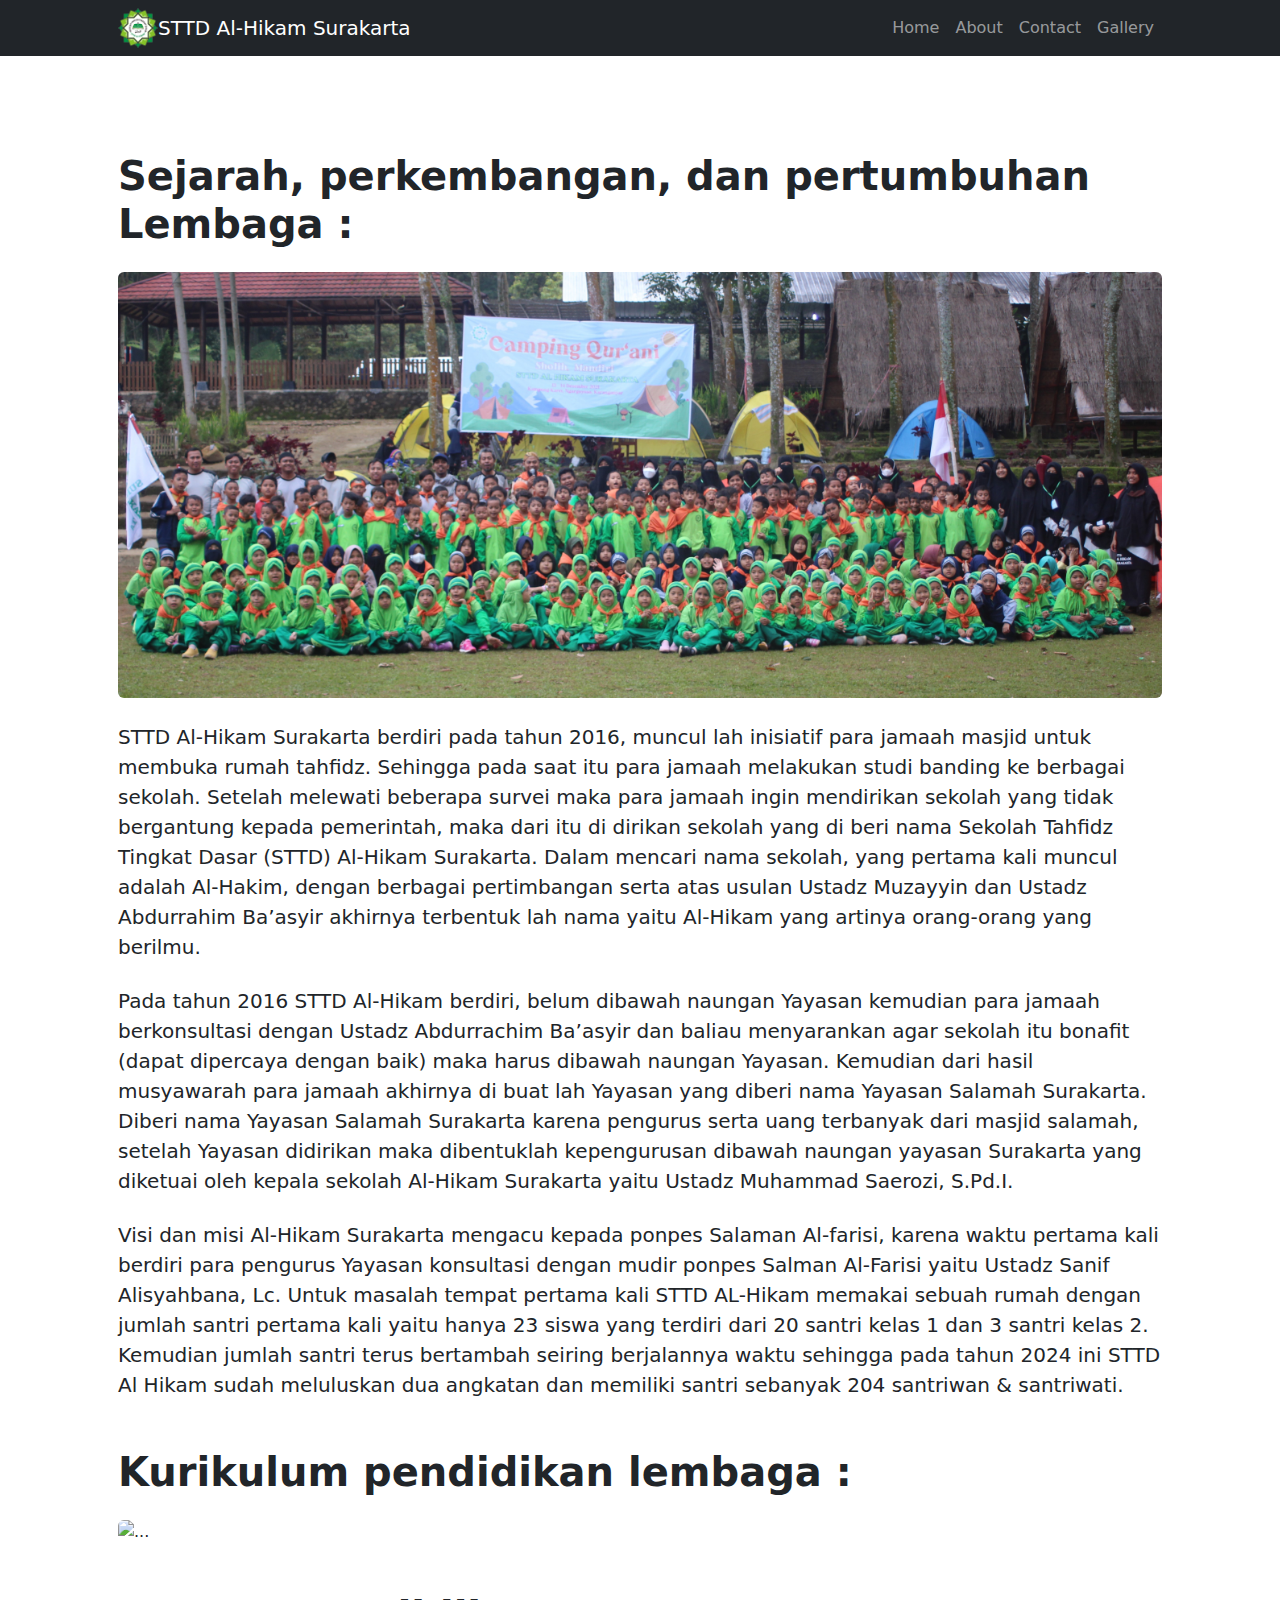
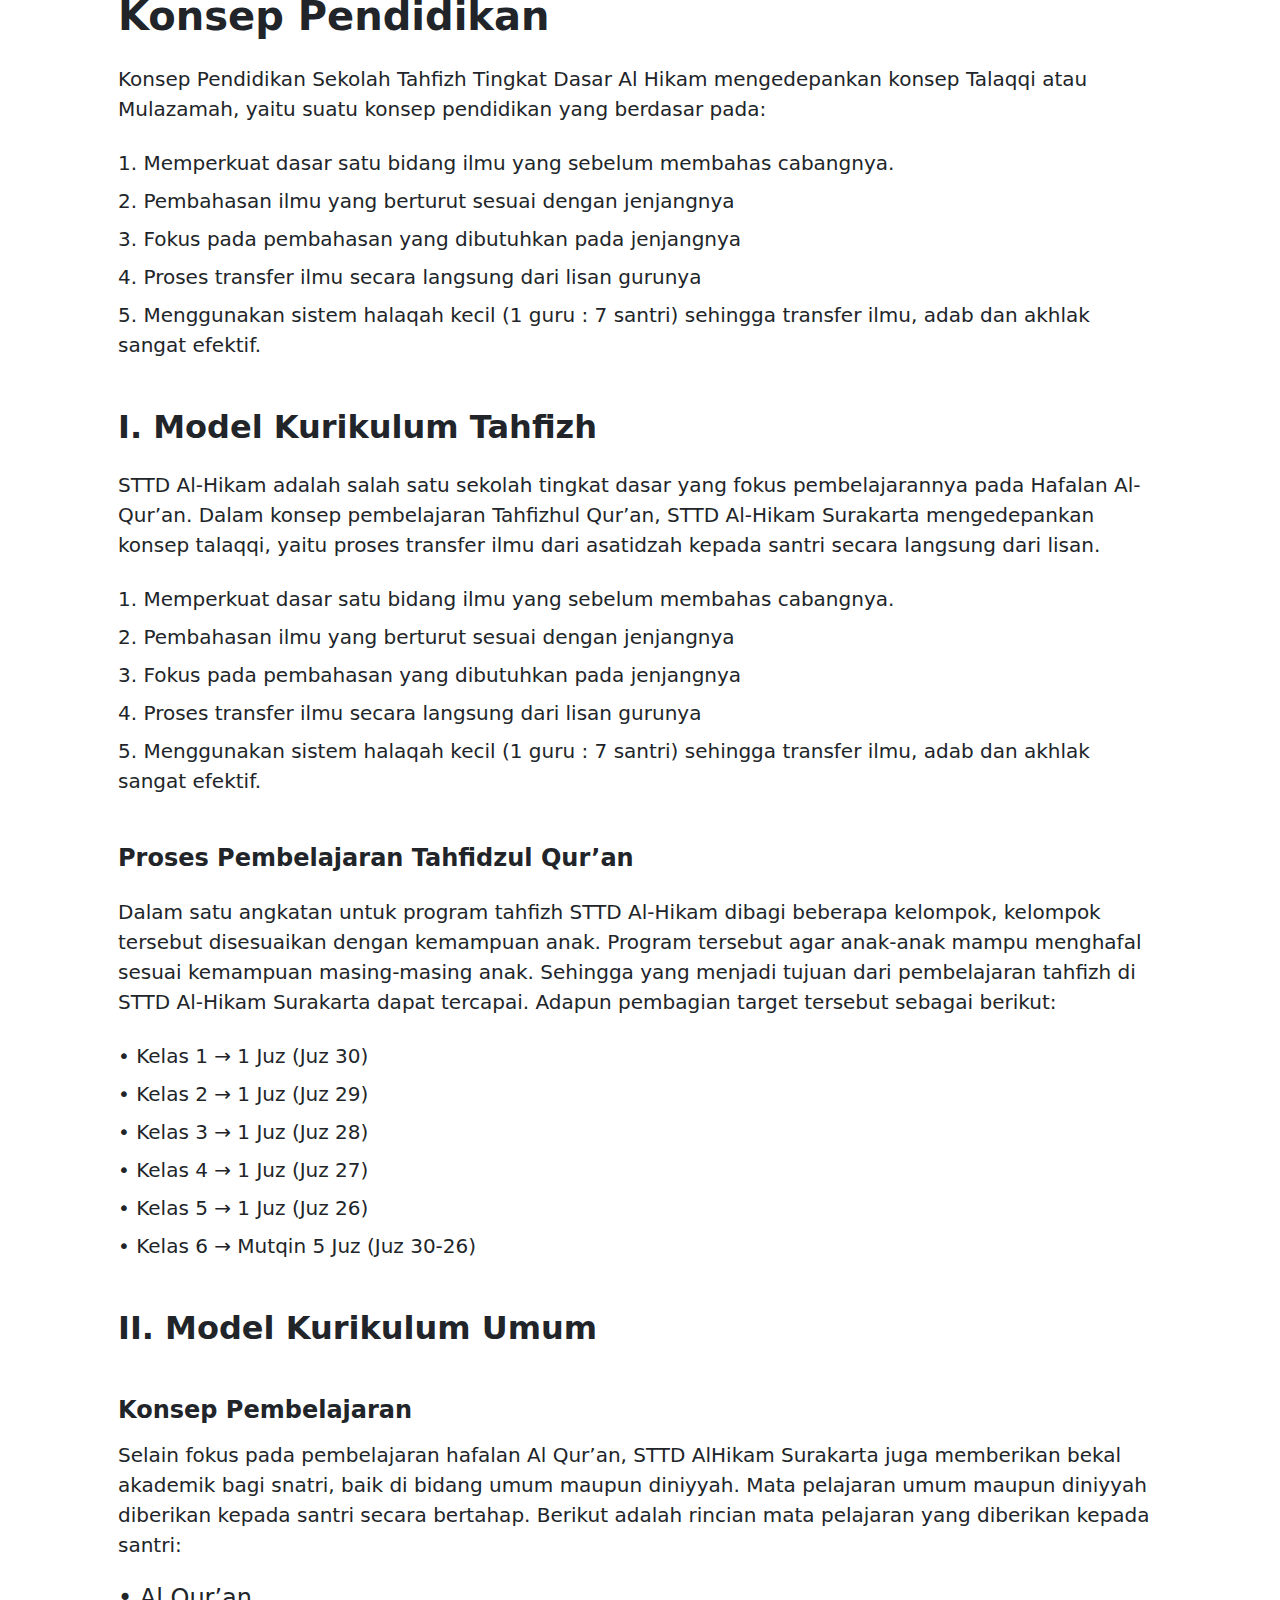
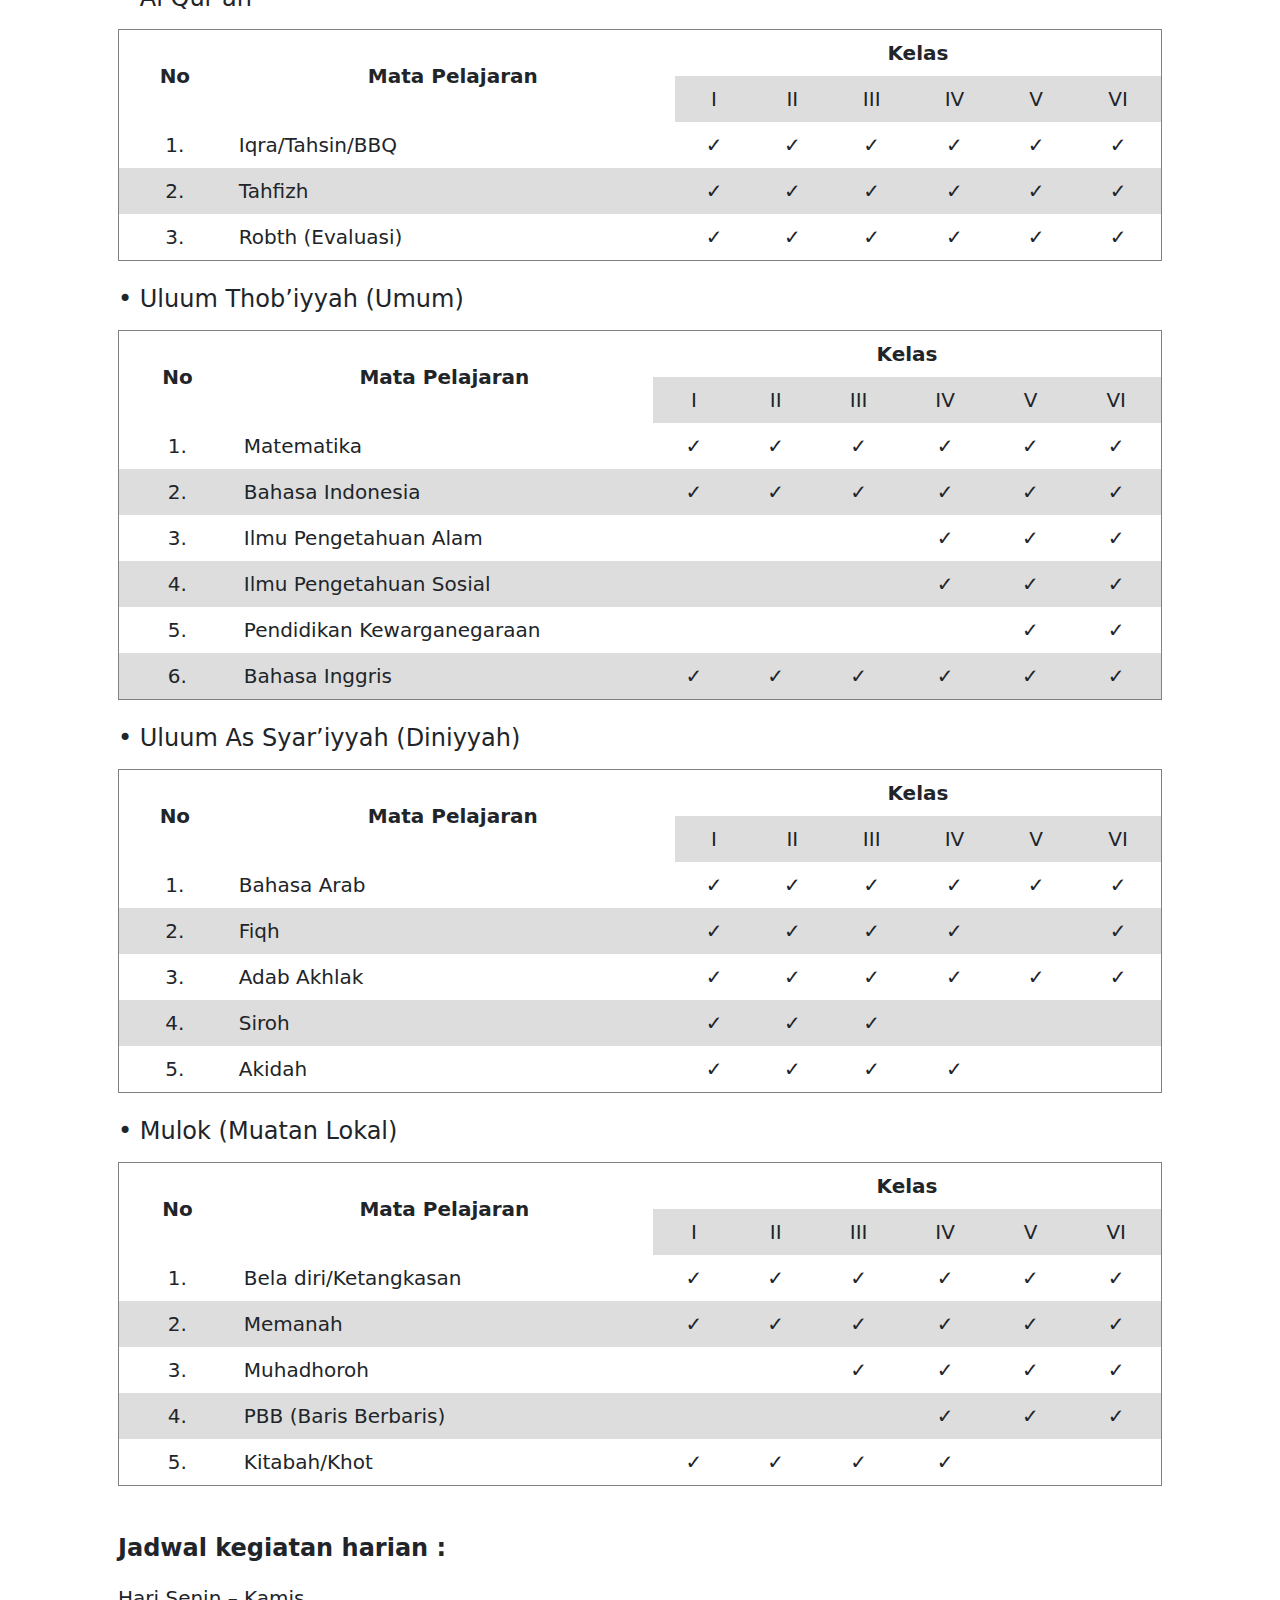
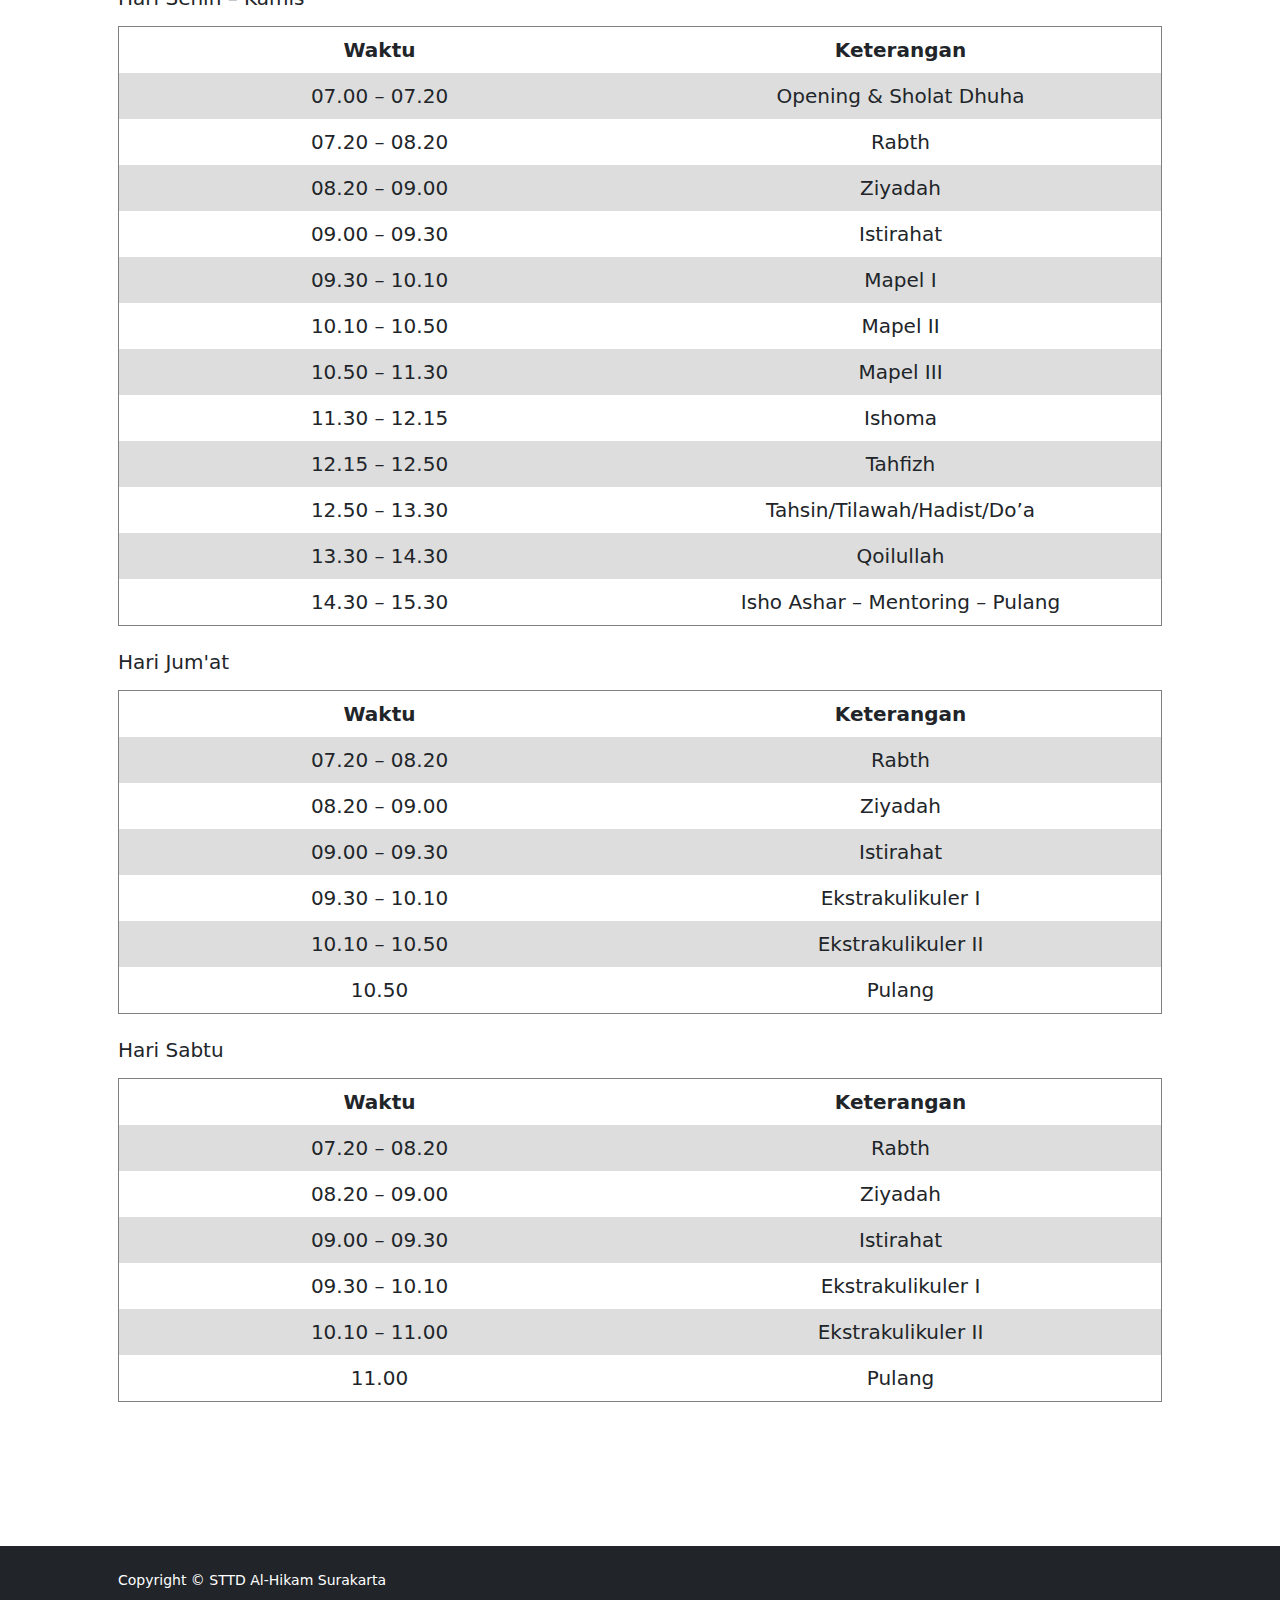
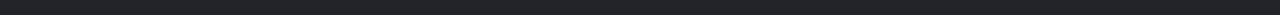
==== about.html @ aca4584b "first commit" ====
<!DOCTYPE html>
<html lang="en">
    <head>
        <meta charset="utf-8" />
        <meta name="viewport" content="width=device-width, initial-scale=1, shrink-to-fit=no" />
        <meta name="description" content="" />
        <meta name="author" content="" />
        <title>STTD Al-Hikam Surakarta</title>
        <!-- Favicon-->
        <link rel="icon" type="image/x-icon" href="assets/logoalhikam.png" />
        <!-- Bootstrap icons-->
        <link href="https://cdn.jsdelivr.net/npm/bootstrap-icons@1.5.0/font/bootstrap-icons.css" rel="stylesheet" />
        <!-- Core theme CSS (includes Bootstrap)-->
        <link href="css/styles.css" rel="stylesheet" />
    </head>
    <body class="d-flex flex-column">
        <main class="flex-shrink-0">
            <!-- Navigation-->
            <nav class="navbar navbar-expand-lg navbar-dark bg-dark">
                <div class="container px-5">
                    <img src="assets/logoalhikam.png" width="40px" height="40px">
                    <a class="navbar-brand" href="index.html">STTD Al-Hikam Surakarta</a>
                    <button class="navbar-toggler" type="button" data-bs-toggle="collapse" data-bs-target="#navbarSupportedContent" aria-controls="navbarSupportedContent" aria-expanded="false" aria-label="Toggle navigation"><span class="navbar-toggler-icon"></span></button>
                    <div class="collapse navbar-collapse" id="navbarSupportedContent">
                        <ul class="navbar-nav ms-auto mb-2 mb-lg-0">
                            <li class="nav-item"><a class="nav-link" href="index.html">Home</a></li>
                            <li class="nav-item"><a class="nav-link" href="about.html">About</a></li>
                            <li class="nav-item"><a class="nav-link" href="contact.html">Contact</a></li>
                            <li class="nav-item"><a class="nav-link" href="gallery.html">Gallery</a></li>
                        </ul>
                    </div>
                </div>
            </nav>
            <!-- Header-->
            <!-- <header class="py-5">
                <div class="container px-5">
                    <div class="row justify-content-center">
                        <div class="col-lg-8 col-xxl-6">
                            <div class="text-center my-5">
                                <h1 class="fw-bolder mb-3">Our mission is to make building websites easier for everyone.</h1>
                                <p class="lead fw-normal text-muted mb-4">Start Bootstrap was built on the idea that quality, functional website templates and themes should be available to everyone. Use our open source, free products, or support us by purchasing one of our premium products or services.</p>
                                <a class="btn btn-primary btn-lg" href="#scroll-targett">Read our story</a>
                            </div>
                        </div>
                    </div>
                </div>
            </header> -->

            <section class="py-5">
            <div class="container px-5 my-5">
                <div class="row gx-5">
                    <article>
                        <!-- Post header-->
                        <header class="mb-4">
                            <!-- Post title-->
                            <!-- <h1 class="fw-bolder mb-1">Welcome to Blog Post!</h1> -->
                            <h1 class="fw-bolder mb-2">Sejarah, perkembangan, dan pertumbuhan Lembaga : </h1>
                            <!-- Post meta content-->
                            <!-- <div class="text-muted fst-italic mb-2">January 1, 2023</div> -->
                            <!-- Post categories-->
                            <!-- <a class="badge bg-secondary text-decoration-none link-light" href="#!">Web Design</a>
                            <a class="badge bg-secondary text-decoration-none link-light" href="#!">Freebies</a> -->
                        </header>
                        <!-- Preview image figure-->
                        <figure class="mb-4"><img class="img-fluid rounded" src="assets/mukhoyyam23.JPG" alt="..." /></figure>
                        <!-- Post content-->
                        <section class="mb-5">
                            <p class="fs-5 mb-4">STTD Al-Hikam Surakarta berdiri pada tahun 2016, muncul lah inisiatif para jamaah masjid untuk membuka rumah tahfidz. Sehingga pada saat itu para jamaah melakukan studi banding ke berbagai sekolah. Setelah melewati beberapa survei maka para jamaah ingin mendirikan sekolah yang tidak bergantung kepada pemerintah, maka dari itu di dirikan sekolah yang di beri nama Sekolah Tahfidz Tingkat Dasar (STTD) Al-Hikam Surakarta. Dalam mencari nama sekolah, yang pertama kali muncul adalah Al-Hakim, dengan berbagai pertimbangan serta atas usulan Ustadz Muzayyin dan Ustadz Abdurrahim Ba’asyir akhirnya terbentuk lah nama yaitu Al-Hikam yang artinya orang-orang yang berilmu.</p>
                            <p class="fs-5 mb-4">Pada tahun 2016 STTD Al-Hikam berdiri, belum dibawah naungan Yayasan kemudian para jamaah berkonsultasi dengan Ustadz Abdurrachim Ba’asyir dan baliau menyarankan agar sekolah itu bonafit (dapat dipercaya dengan baik) maka harus dibawah naungan Yayasan. Kemudian dari hasil musyawarah para jamaah akhirnya di buat lah Yayasan yang diberi nama Yayasan Salamah Surakarta. Diberi nama Yayasan Salamah Surakarta karena pengurus serta uang terbanyak dari masjid salamah, setelah Yayasan didirikan maka dibentuklah kepengurusan dibawah naungan yayasan Surakarta yang diketuai oleh kepala sekolah Al-Hikam Surakarta yaitu Ustadz Muhammad Saerozi, S.Pd.I.</p>
                            <p class="fs-5 mb-4">Visi dan misi Al-Hikam Surakarta mengacu kepada ponpes Salaman Al-farisi, karena waktu pertama kali berdiri para pengurus Yayasan konsultasi dengan mudir ponpes Salman Al-Farisi yaitu Ustadz Sanif Alisyahbana, Lc. Untuk masalah tempat pertama kali STTD AL-Hikam memakai sebuah rumah dengan jumlah santri pertama kali yaitu hanya 23 siswa yang terdiri dari 20 santri kelas 1 dan 3 santri kelas 2. Kemudian jumlah santri terus bertambah seiring berjalannya waktu sehingga pada tahun 2024 ini STTD Al Hikam sudah meluluskan dua angkatan dan memiliki santri sebanyak 204 santriwan & santriwati.</p>
                            <!-- <h2 class="fw-bolder mb-4 mt-5">I have odd cosmic thoughts every day</h2>
                            <p class="fs-5 mb-4">For me, the most fascinating interface is Twitter. I have odd cosmic thoughts every day and I realized I could hold them to myself or share them with people who might be interested.</p>
                            <p class="fs-5 mb-4">Venus has a runaway greenhouse effect. I kind of want to know what happened there because we're twirling knobs here on Earth without knowing the consequences of it. Mars once had running water. It's bone dry today. Something bad happened there as well.</p> -->
                        </section>
                    </article>

                    <article>
                        <!-- Post header-->
                        <header class="mb-4">
                            <!-- Post title-->
                            <!-- <h1 class="fw-bolder mb-1">Welcome to Blog Post!</h1> -->
                            <h1 class="fw-bolder mb-1">Kurikulum pendidikan lembaga :  </h1>
                            <!-- Post meta content-->
                            <!-- <div class="text-muted fst-italic mb-2">January 1, 2023</div> -->
                            <!-- Post categories-->
                            <!-- <a class="badge bg-secondary text-decoration-none link-light" href="#!">Web Design</a>
                            <a class="badge bg-secondary text-decoration-none link-light" href="#!">Freebies</a> -->
                        </header>
                        <!-- Preview image figure-->
                        <figure class="mb-4"><img class="img-fluid rounded" src="assets/belajar1.jpg" alt="..." /></figure>
                        <!-- Post content-->
                        <section class="mb-5">
                            <h1 class="fw-bolder mb-4 mt-5">Konsep Pendidikan</h1>
                            <p class="fs-5 mb-4">Konsep Pendidikan Sekolah Tahfizh Tingkat Dasar Al Hikam mengedepankan konsep Talaqqi atau Mulazamah, yaitu suatu konsep pendidikan yang berdasar pada:</p>
                            <p class="fs-5 mb-2">1. Memperkuat dasar satu bidang ilmu yang sebelum membahas cabangnya.</p>
                            <p class="fs-5 mb-2">2.	Pembahasan ilmu yang berturut sesuai dengan jenjangnya</p>
                            <p class="fs-5 mb-2">3.	Fokus pada pembahasan yang dibutuhkan pada jenjangnya</p>
                            <p class="fs-5 mb-2">4.	Proses transfer ilmu secara langsung dari lisan gurunya</p>
                            <p class="fs-5 mb-2">5.	Menggunakan sistem halaqah kecil (1 guru : 7 santri) sehingga transfer ilmu, adab dan akhlak sangat efektif.</p>
                        </section>
                        <section class="mb-5">
                            <h2 class="fw-bolder mb-4 mt-5">I. Model Kurikulum Tahfizh</h2>
                            <p class="fs-5 mb-4">STTD Al-Hikam adalah salah satu sekolah tingkat dasar yang fokus pembelajarannya pada Hafalan Al-Qur’an. Dalam konsep pembelajaran Tahfizhul Qur’an, STTD Al-Hikam Surakarta mengedepankan konsep talaqqi, yaitu proses transfer ilmu dari asatidzah kepada santri secara langsung dari lisan. </p>
                            <p class="fs-5 mb-2">1. Memperkuat dasar satu bidang ilmu yang sebelum membahas cabangnya.</p>
                            <p class="fs-5 mb-2">2.	Pembahasan ilmu yang berturut sesuai dengan jenjangnya</p>
                            <p class="fs-5 mb-2">3.	Fokus pada pembahasan yang dibutuhkan pada jenjangnya</p>
                            <p class="fs-5 mb-2">4.	Proses transfer ilmu secara langsung dari lisan gurunya</p>
                            <p class="fs-5 mb-2">5.	Menggunakan sistem halaqah kecil (1 guru : 7 santri) sehingga transfer ilmu, adab dan akhlak sangat efektif.</p>
                        </section>
                     
                        <section class="mb-5">
                            <h4 class="fw-bolder mb-4 mt-5">Proses Pembelajaran Tahfidzul Qur’an </h4>
                            <p class="fs-5 mb-4">Dalam satu angkatan untuk program tahfizh STTD Al-Hikam dibagi beberapa kelompok, kelompok tersebut disesuaikan dengan kemampuan anak. Program tersebut agar anak-anak mampu menghafal sesuai kemampuan masing-masing anak. Sehingga yang menjadi tujuan dari pembelajaran tahfizh di STTD Al-Hikam Surakarta dapat tercapai. Adapun pembagian target tersebut sebagai berikut: </p>
                            <p class="fs-5 mb-2">•	Kelas 1 → 1 Juz (Juz 30)</p>
                            <p class="fs-5 mb-2">•	Kelas 2 → 1 Juz (Juz 29)</p>
                            <p class="fs-5 mb-2">•	Kelas 3 → 1 Juz (Juz 28)</p>
                            <p class="fs-5 mb-2">•	Kelas 4 → 1 Juz (Juz 27)</p>
                            <p class="fs-5 mb-2">•	Kelas 5 → 1 Juz (Juz 26)</p>
                            <p class="fs-5 mb-2">•	Kelas 6 → Mutqin 5 Juz (Juz 30-26)</p>

                        </section>
                        <section class="mb-5">
                            <h2 class="fw-bolder mb-4 mt-5">II. Model Kurikulum Umum </h2>
                            <h4 class="fw-bolder mb-3 mt-5">Konsep Pembelajaran </h4>
                            <p class="fs-5 mb-4">Selain fokus pada pembelajaran hafalan Al Qur’an, STTD AlHikam Surakarta juga memberikan bekal akademik bagi snatri, baik di bidang umum maupun diniyyah. Mata pelajaran umum maupun diniyyah diberikan kepada santri secara bertahap. Berikut adalah rincian mata pelajaran yang diberikan kepada santri: </p>
                            <h4 class="mb-3">• Al Qur’an </h4>
                            <table border="1" class="fs-5 mb-4" width="100%">
                                <tr>
                                  <th rowspan="2" class="text-center">No</th>
                                  <th rowspan="2" class="text-center">Mata Pelajaran</th>
                                  <th colspan="6" class="text-center">Kelas</th>
                                </tr>
                                <tr>
                                  <td class="text-center">I</td>
                                  <td class="text-center">II</td>
                                  <td class="text-center">III</td>
                                  <td class="text-center">IV</td>
                                  <td class="text-center">V</td>
                                  <td class="text-center">VI</td>
                                </tr>
                                <tr> 
                                  <td class="text-center">1. </td>
                                  <td >Iqra/Tahsin/BBQ</td>
                                  <td class="text-center">✓</td>
                                  <td class="text-center">✓</td>
                                  <td class="text-center">✓</td>
                                  <td class="text-center">✓</td>
                                  <td class="text-center">✓</td>
                                  <td class="text-center">✓</td>
                                </tr>
                                <tr>
                                  <td class="text-center">2. </td>
                                  <td>Tahfizh</td>
                                  <td class="text-center">✓</td>
                                  <td class="text-center">✓</td>
                                  <td class="text-center">✓</td>
                                  <td class="text-center">✓</td>
                                  <td class="text-center">✓</td>
                                  <td class="text-center">✓</td>
                                </tr>
                                <tr>
                                  <td class="text-center">3.</td>
                                  <td>Robth (Evaluasi)</td>
                                  <td class="text-center">✓</td>
                                  <td class="text-center">✓</td>
                                  <td class="text-center">✓</td>
                                  <td class="text-center">✓</td>
                                  <td class="text-center">✓</td>
                                  <td class="text-center">✓</td>
                                </tr>
                            </table>
                            <h4 class="mb-3">• Uluum Thob’iyyah (Umum) </h4>
                            <table border="1"class="fs-5 mb-4" width="100%">
                                <tr>
                                  <th rowspan="2" class="text-center">No</th>
                                  <th rowspan="2" class="text-center" width="40%">Mata Pelajaran</th>
                                  <th colspan="6" class="text-center">Kelas</th>
                                  </tr>
                                  <tr>
                                    <td class="text-center">I</td>
                                    <td class="text-center">II</td>
                                    <td class="text-center">III</td>
                                    <td class="text-center">IV</td>
                                    <td class="text-center">V</td>
                                    <td class="text-center">VI</td>
                                  </tr>
                                <tr>
                                  <td class="text-center">1.</td>
                                  <td>Matematika</td>
                                  <td class="text-center">✓</td>
                                  <td class="text-center">✓</td>
                                  <td class="text-center">✓</td>
                                  <td class="text-center">✓</td>
                                  <td class="text-center">✓</td>
                                  <td class="text-center">✓</td>
                                </tr>
                                <tr>
                                  <td class="text-center">2.</td>
                                  <td>Bahasa Indonesia</td>
                                  <td class="text-center">✓</td>
                                  <td class="text-center">✓</td>
                                  <td class="text-center">✓</td>
                                  <td class="text-center">✓</td>
                                  <td class="text-center">✓</td>
                                  <td class="text-center">✓</td>
                                </tr>
                                <tr>
                                    <td class="text-center">3.</td>
                                    <td>Ilmu Pengetahuan Alam</td>
                                    <td class="text-center"></td>
                                    <td class="text-center"></td>
                                    <td class="text-center"></td>
                                    <td class="text-center">✓</td>
                                    <td class="text-center">✓</td>
                                    <td class="text-center">✓</td>
                                  </tr>
                                  <tr>
                                    <td class="text-center">4.</td>
                                    <td>Ilmu Pengetahuan Sosial</td>
                                    <td class="text-center"></td>
                                    <td class="text-center"></td>
                                    <td class="text-center"></td>
                                    <td class="text-center">✓</td>
                                    <td class="text-center">✓</td>
                                    <td class="text-center">✓</td>
                                  </tr>
                                  <tr>
                                    <td class="text-center">5.</td>
                                    <td>Pendidikan Kewarganegaraan</td>
                                    <td class="text-center"></td>
                                    <td class="text-center"></td>
                                    <td class="text-center"></td>
                                    <td class="text-center"></td>
                                    <td class="text-center">✓</td>
                                    <td class="text-center">✓</td>
                                  </tr>
                                  <tr>
                                    <td class="text-center">6.</td>
                                    <td>Bahasa Inggris</td>
                                    <td class="text-center">✓</td>
                                    <td class="text-center">✓</td>
                                    <td class="text-center">✓</td>
                                    <td class="text-center">✓</td>
                                    <td class="text-center">✓</td>
                                    <td class="text-center">✓</td>
                                  </tr>
                                </table>
                                <h4 class="mb-3">• Uluum As Syar’iyyah (Diniyyah) </h4>
                                <table border="1" class="fs-5 mb-4" width="100%">
                                    <tr>
                                        <th rowspan="2" class="text-center">No</th>
                                        <th rowspan="2" class="text-center">Mata Pelajaran</th>
                                        <th colspan="6" class="text-center">Kelas</th>
                                      </tr>
                                      <tr>
                                        <td class="text-center">I</td>
                                        <td class="text-center">II</td>
                                        <td class="text-center">III</td>
                                        <td class="text-center">IV</td>
                                        <td class="text-center">V</td>
                                        <td class="text-center">VI</td>
                                      </tr>
                                  <tr>
                                    <td class="text-center">1.</td>
                                    <td>Bahasa Arab</td>
                                    <td class="text-center">✓</td>
                                    <td class="text-center">✓</td>
                                    <td class="text-center">✓</td>
                                    <td class="text-center">✓</td>
                                    <td class="text-center">✓</td>
                                    <td class="text-center">✓</td>
                                  </tr>
                                  <tr>
                                    <td class="text-center">2.</td>
                                    <td>Fiqh</td>
                                    <td class="text-center">✓</td>
                                    <td class="text-center">✓</td>
                                    <td class="text-center">✓</td>
                                    <td class="text-center">✓</td>
                                    <td class="text-center"></td>
                                    <td class="text-center">✓</td>
                                  </tr>
                                  <tr>
                                    <td class="text-center">3.</td>
                                    <td>Adab Akhlak</td>
                                    <td class="text-center">✓</td>
                                    <td class="text-center">✓</td>
                                    <td class="text-center">✓</td>
                                    <td class="text-center">✓</td>
                                    <td class="text-center">✓</td>
                                    <td class="text-center">✓</td>
                                  </tr>
                                  <tr>
                                    <td class="text-center">4.</td>
                                    <td>Siroh</td>
                                    <td class="text-center">✓</td>
                                    <td class="text-center">✓</td>
                                    <td class="text-center">✓</td>
                                    <td class="text-center"></td>
                                    <td class="text-center"></td>
                                    <td class="text-center"></td>
                                  </tr>
                                  <tr>
                                    <td class="text-center">5.</td>
                                    <td>Akidah</td>
                                    <td class="text-center">✓</td>
                                    <td class="text-center">✓</td>
                                    <td class="text-center">✓</td>
                                    <td class="text-center">✓</td>
                                    <td class="text-center"></td>
                                    <td class="text-center"></td>
                                  </tr>
                                </table>
                                <h4 class="mb-3">• Mulok (Muatan Lokal)</h4>
                                <table border="1" class="fs-5 mb-4" width="100%">
                                    <tr>
                                        <th rowspan="2" class="text-center">No</th>
                                  <th rowspan="2" class="text-center" width="40%">Mata Pelajaran</th>
                                  <th colspan="6" class="text-center">Kelas</th>
                                      </tr>
                                      <tr>
                                        <td class="text-center">I</td>
                                        <td class="text-center">II</td>
                                        <td class="text-center">III</td>
                                        <td class="text-center">IV</td>
                                        <td class="text-center">V</td>
                                        <td class="text-center">VI</td>
                                      </tr>
                                  <tr>
                                    <td class="text-center">1.</td>
                                    <td>Bela diri/Ketangkasan</td>
                                    <td class="text-center">✓</td>
                                    <td class="text-center">✓</td>
                                    <td class="text-center">✓</td>
                                    <td class="text-center">✓</td>
                                    <td class="text-center">✓</td>
                                    <td class="text-center">✓</td>
                                  </tr>
                                  <tr>
                                    <td class="text-center">2.</td>
                                    <td>Memanah</td>
                                    <td class="text-center">✓</td>
                                    <td class="text-center">✓</td>
                                    <td class="text-center">✓</td>
                                    <td class="text-center">✓</td>
                                    <td class="text-center">✓</td>
                                    <td class="text-center">✓</td>
                                  </tr>
                                  <tr>
                                    <td class="text-center">3.</td>
                                    <td>Muhadhoroh</td>
                                    <td class="text-center"></td>
                                    <td class="text-center"></td>
                                    <td class="text-center">✓</td>
                                    <td class="text-center">✓</td>
                                    <td class="text-center">✓</td>
                                    <td class="text-center">✓</td>
                                  </tr>
                                  <tr>
                                    <td class="text-center">4.</td>
                                    <td>PBB (Baris Berbaris)</td>
                                    <td class="text-center"></td>
                                    <td class="text-center"></td>
                                    <td class="text-center"></td>
                                    <td class="text-center">✓</td>
                                    <td class="text-center">✓</td>
                                    <td class="text-center">✓</td>
                                  </tr>
                                  <tr>
                                    <td class="text-center">5.</td>
                                    <td>Kitabah/Khot</td>
                                    <td class="text-center">✓</td>
                                    <td class="text-center">✓</td>
                                    <td class="text-center">✓</td>
                                    <td class="text-center">✓</td>
                                    <td class="text-center"></td>
                                    <td class="text-center"></td>
                                  </tr>
                              </table>
                        </section>

                        <section class="mb-5">
                            <h4 class="fw-bolder mb-4 mt-5">Jadwal kegiatan harian : </h4>
                            <h5 class="mb-3">Hari Senin – Kamis </h5>
                            <table border="1" class="fs-5 mb-4" width="100%">
                                <tr>
                                  <th class="text-center" width="50%">Waktu</th>
                                  <th class="text-center">Keterangan</th>
                                </tr>
                                <tr>
                                  <td class="text-center">07.00 – 07.20</td>
                                  <td class="text-center">Opening & Sholat Dhuha</td>
                                </tr>
                                <tr>
                                    <td class="text-center">07.20 – 08.20</td>
                                    <td class="text-center">Rabth</td>
                                  </tr>
                                <tr>
                                    <td class="text-center">08.20 – 09.00</td>
                                    <td class="text-center">Ziyadah</td>
                                  </tr>
                                  <tr>
                                    <td class="text-center">09.00 – 09.30</td>
                                    <td class="text-center">Istirahat</td>
                                  </tr>
                                  <tr>
                                    <td class="text-center">09.30 – 10.10</td>
                                    <td class="text-center">Mapel I</td>
                                  </tr>
                                  <tr>
                                    <td class="text-center">10.10 – 10.50</td>
                                    <td class="text-center">Mapel II</td>
                                  </tr>
                                  <tr>
                                    <td class="text-center">10.50 – 11.30</td>
                                    <td class="text-center">Mapel III</td>
                                  </tr>
                                  <tr>
                                    <td class="text-center">11.30 – 12.15</td>
                                    <td class="text-center">Ishoma</td>
                                  </tr>
                                  <tr>
                                    <td class="text-center">12.15 – 12.50</td>
                                    <td class="text-center">Tahfizh</td>
                                  </tr>
                                  <tr>
                                    <td class="text-center">12.50 – 13.30</td>
                                    <td class="text-center">Tahsin/Tilawah/Hadist/Do’a</td>
                                  </tr>
                                  <tr>
                                    <td class="text-center">13.30 – 14.30</td>
                                    <td class="text-center">Qoilullah</td>
                                  </tr>
                                  <tr>
                                    <td class="text-center">14.30 – 15.30</td>
                                    <td class="text-center">Isho Ashar – Mentoring – Pulang</td>
                                  </tr>
                            </table>

                            <h5 class="mb-3">Hari Jum'at </h5>
                            <table border="1" class="fs-5 mb-4" width="100%">
                                <tr>
                                  <th class="text-center" width="50%">Waktu</th>
                                  <th class="text-center">Keterangan</th>
                                </tr>
                                <tr>
                                    <td class="text-center">07.20 – 08.20</td>
                                    <td class="text-center">Rabth</td>
                                  </tr>
                                <tr>
                                    <td class="text-center">08.20 – 09.00</td>
                                    <td class="text-center">Ziyadah</td>
                                  </tr>
                                  <tr>
                                    <td class="text-center">09.00 – 09.30</td>
                                    <td class="text-center">Istirahat</td>
                                  </tr>
                                <tr>
                                    <td class="text-center">09.30 – 10.10</td>
                                    <td class="text-center">Ekstrakulikuler I</td>
                                </tr>
                                <tr>
                                    <td class="text-center">10.10 – 10.50</td>
                                    <td class="text-center">Ekstrakulikuler II</td>
                                </tr>
                                <tr>
                                    <td class="text-center">10.50</td>
                                    <td class="text-center">Pulang</td>
                                </tr>
                               
                            </table>

                            <h5 class="mb-3">Hari Sabtu </h5>
                            <table border="1" class="fs-5 mb-4" width="100%">
                                <tr>
                                  <th class="text-center" width="50%">Waktu</th>
                                  <th class="text-center">Keterangan</th>
                                </tr>
                                <tr>
                                    <td class="text-center">07.20 – 08.20</td>
                                    <td class="text-center">Rabth</td>
                                  </tr>
                                <tr>
                                    <td class="text-center">08.20 – 09.00</td>
                                    <td class="text-center">Ziyadah</td>
                                  </tr>
                                  <tr>
                                    <td class="text-center">09.00 – 09.30</td>
                                    <td class="text-center">Istirahat</td>
                                  </tr>
                                <tr>
                                    <td class="text-center">09.30 – 10.10</td>
                                    <td class="text-center">Ekstrakulikuler I</td>
                                </tr>
                                <tr>
                                    <td class="text-center">10.10 – 11.00</td>
                                    <td class="text-center">Ekstrakulikuler II</td>
                                </tr>
                                <tr>
                                    <td class="text-center">11.00</td>
                                    <td class="text-center">Pulang</td>
                                </tr>
                               
                            </table>
                        </section>
                    </article>

                
                    
                    
                </div>
            </div>
        </section>

           
        <!-- Footer-->
        <footer class="bg-dark py-4 mt-auto">
            <div class="container px-5">
                <div class="row align-items-center justify-content-between flex-column flex-sm-row">
                    <div class="col-auto"><div class="small m-0 text-white">Copyright &copy; STTD Al-Hikam Surakarta</div></div>
                    <!-- <div class="col-auto">
                        <a class="link-light small" href="#!">Privacy</a>
                        <span class="text-white mx-1">&middot;</span>
                        <a class="link-light small" href="#!">Terms</a>
                        <span class="text-white mx-1">&middot;</span>
                        <a class="link-light small" href="#!">Contact</a>
                    </div> -->
                </div>
            </div>
        </footer>
        <!-- Bootstrap core JS-->
        <script src="https://cdn.jsdelivr.net/npm/bootstrap@5.2.3/dist/js/bootstrap.bundle.min.js"></script>
        <!-- Core theme JS-->
        <script src="js/scripts.js"></script>
    </body>
</html>
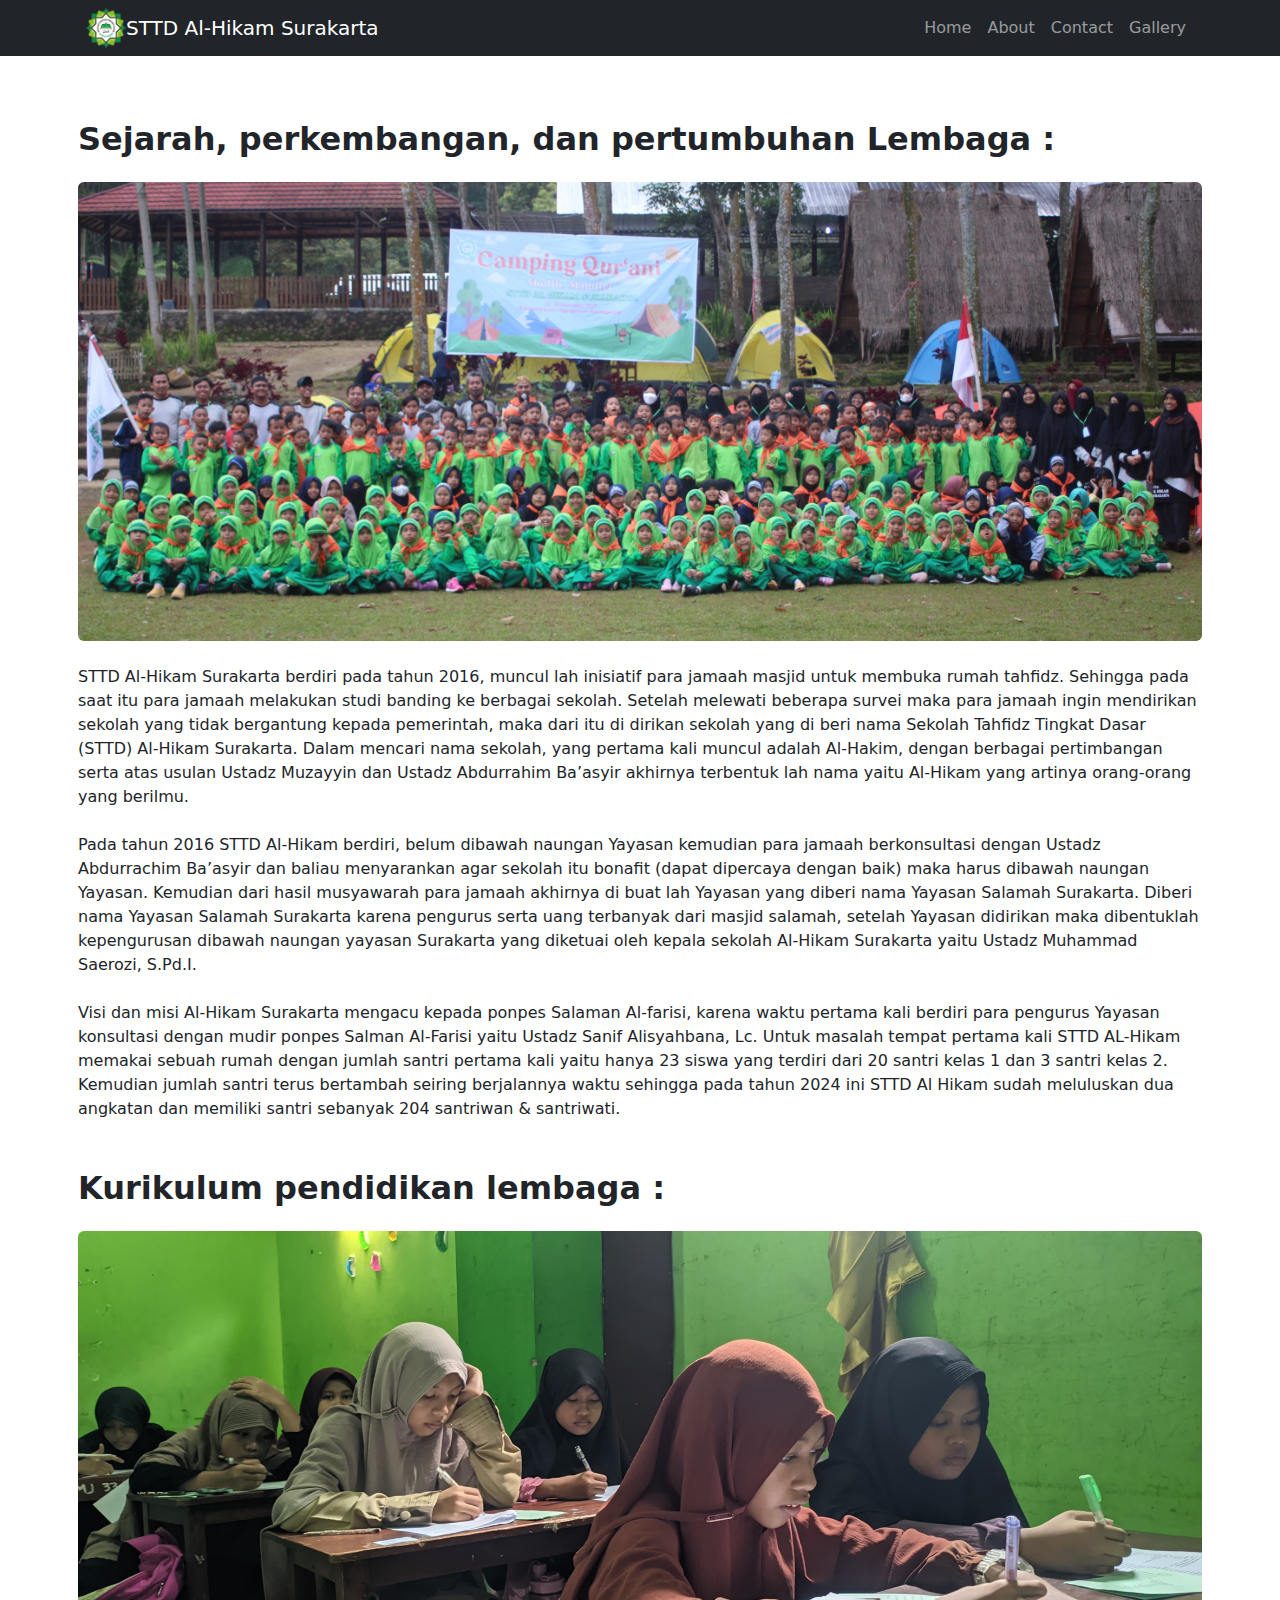
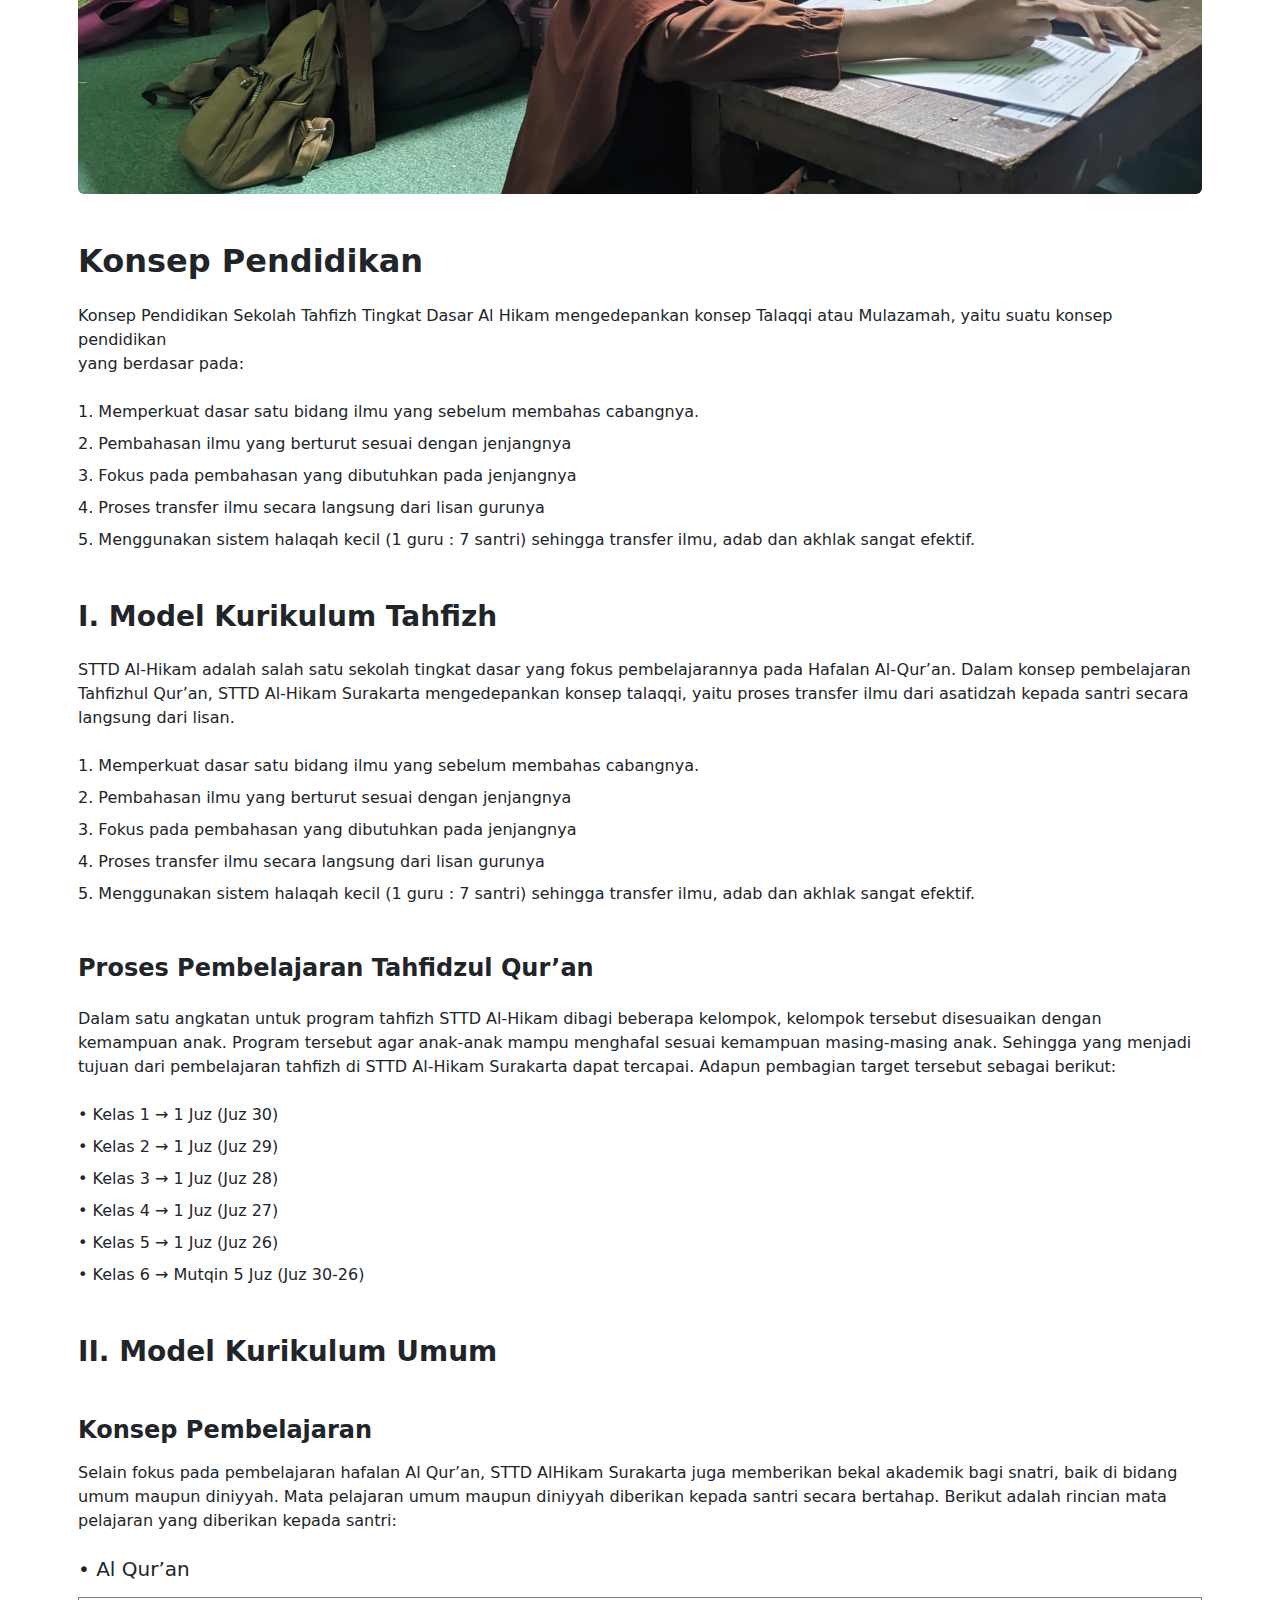
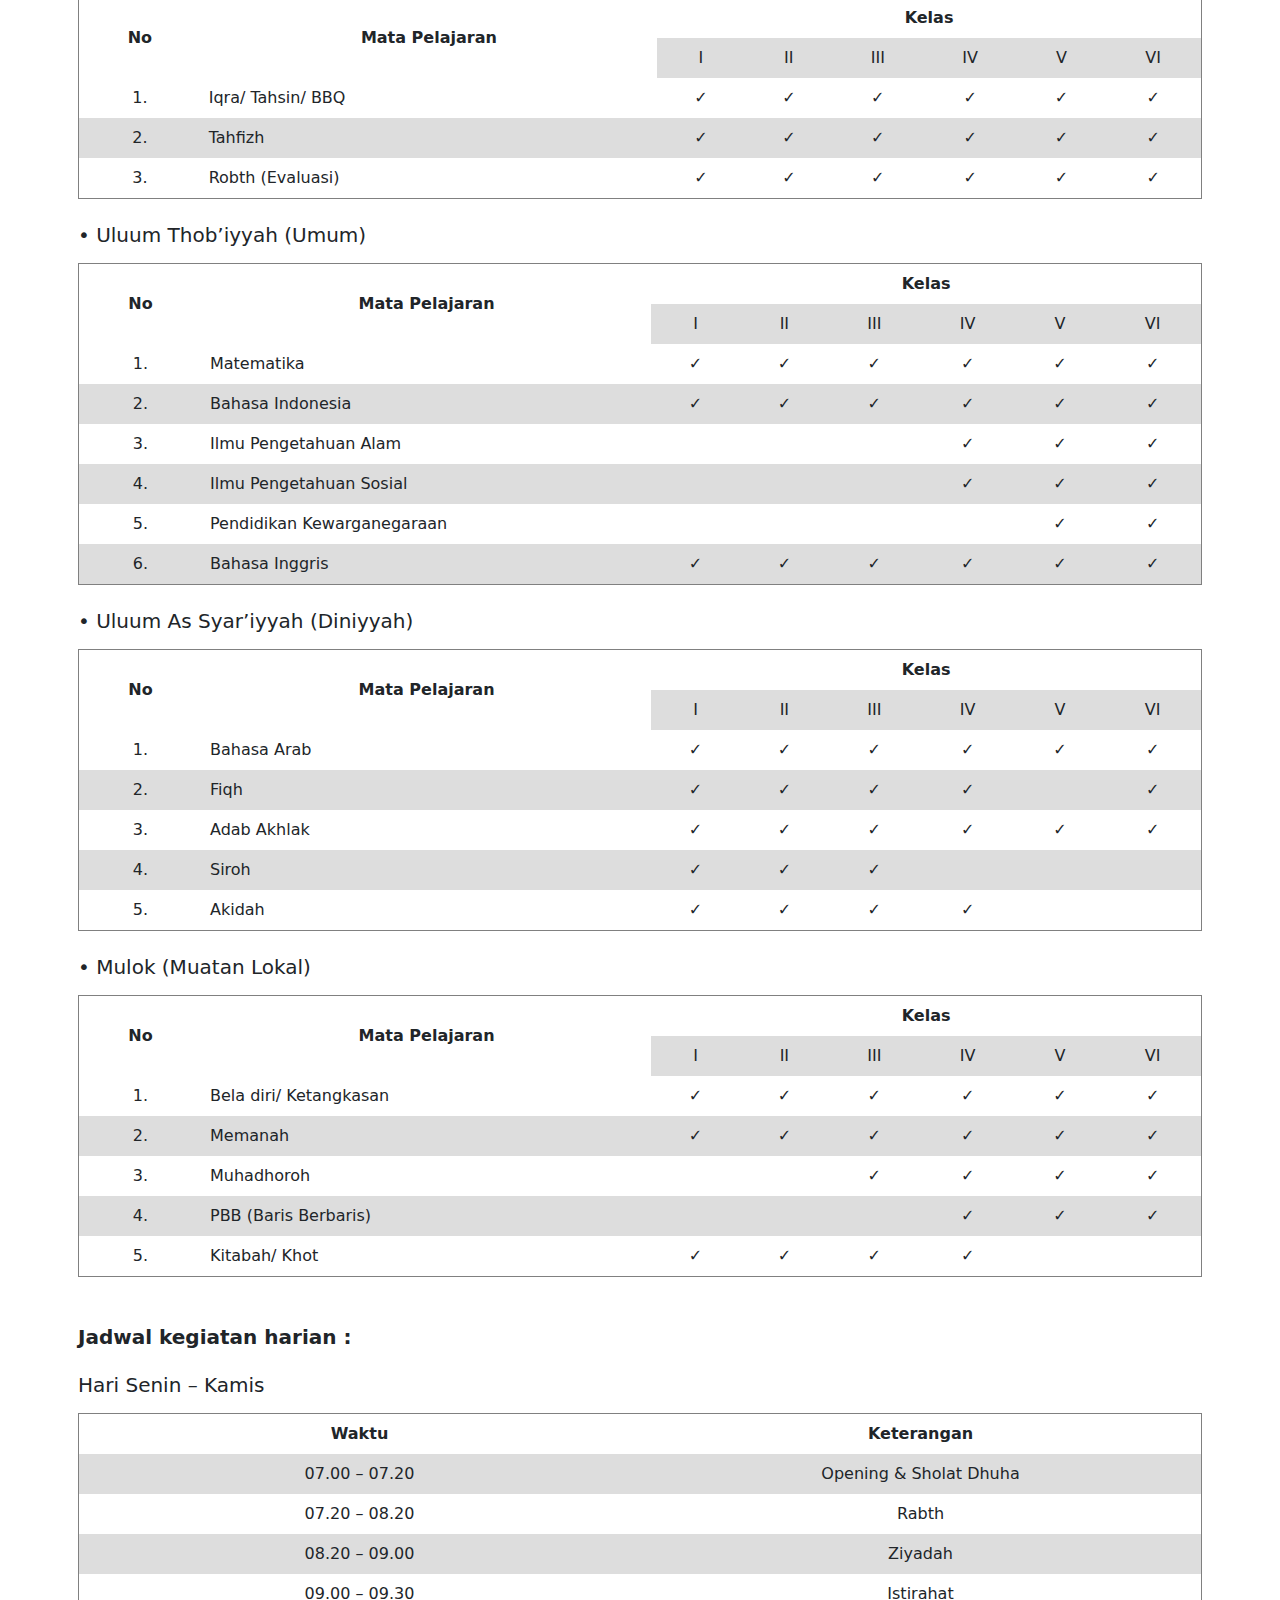
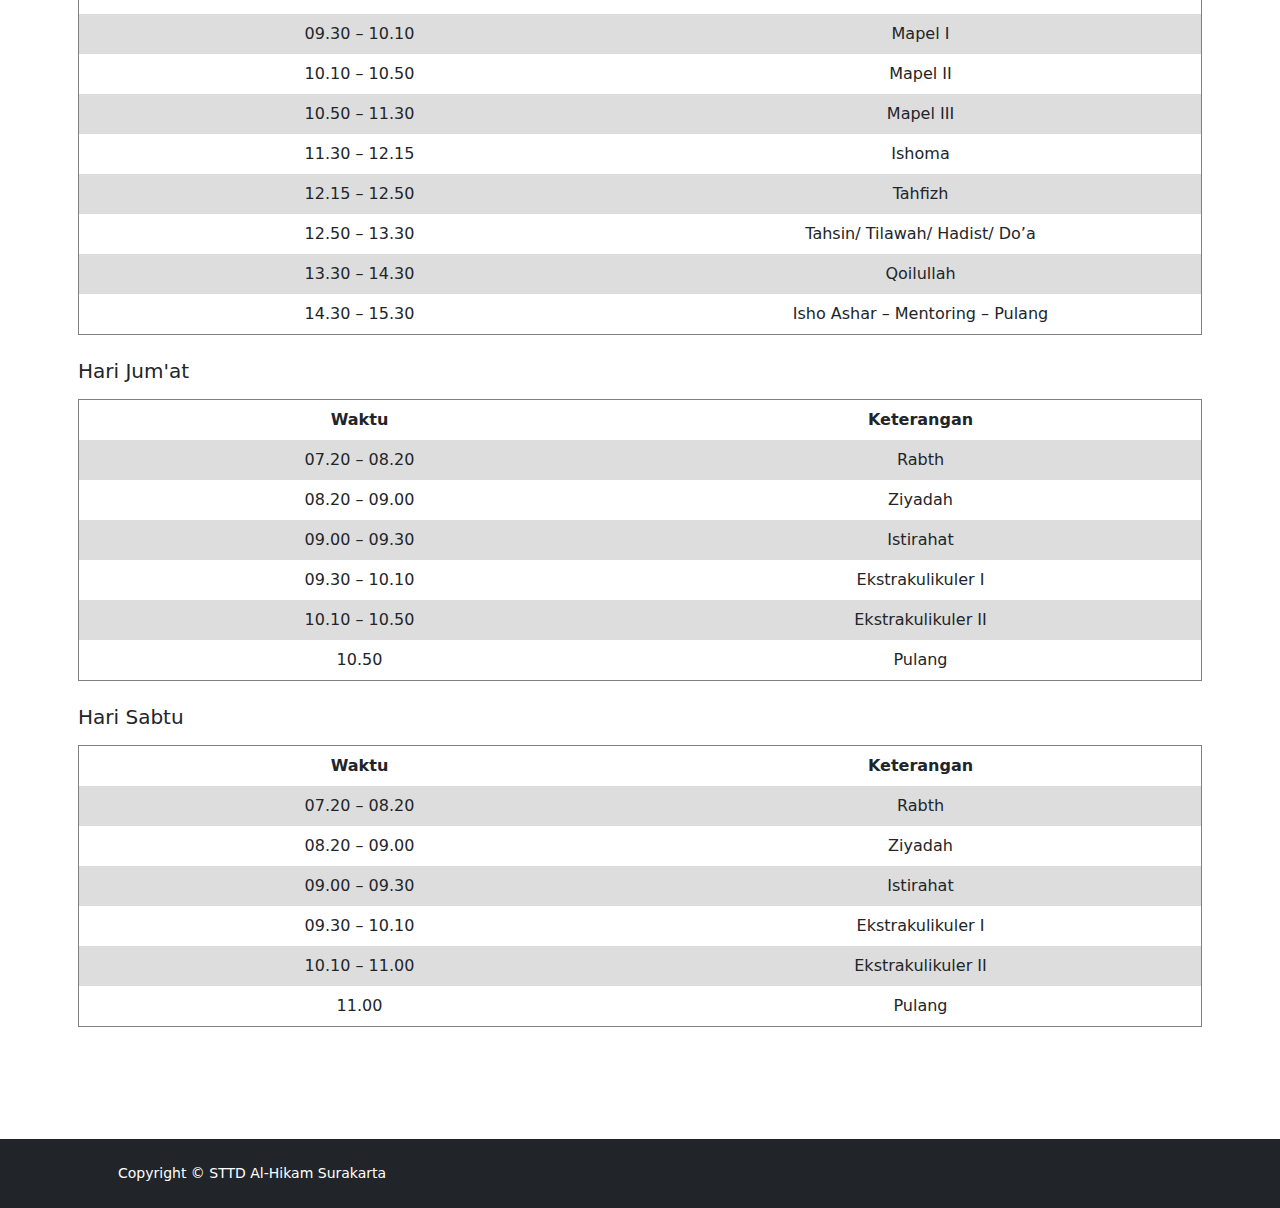
==== commit 16874171: "kedua" ====
--- a/about.html
+++ b/about.html
@@ -17,7 +17,7 @@
         <main class="flex-shrink-0">
             <!-- Navigation-->
             <nav class="navbar navbar-expand-lg navbar-dark bg-dark">
-                <div class="container px-5">
+                <div class="container px-3">
                     <img src="assets/logoalhikam.png" width="40px" height="40px">
                     <a class="navbar-brand" href="index.html">STTD Al-Hikam Surakarta</a>
                     <button class="navbar-toggler" type="button" data-bs-toggle="collapse" data-bs-target="#navbarSupportedContent" aria-controls="navbarSupportedContent" aria-expanded="false" aria-label="Toggle navigation"><span class="navbar-toggler-icon"></span></button>
@@ -31,30 +31,16 @@
                     </div>
                 </div>
             </nav>
-            <!-- Header-->
-            <!-- <header class="py-5">
-                <div class="container px-5">
-                    <div class="row justify-content-center">
-                        <div class="col-lg-8 col-xxl-6">
-                            <div class="text-center my-5">
-                                <h1 class="fw-bolder mb-3">Our mission is to make building websites easier for everyone.</h1>
-                                <p class="lead fw-normal text-muted mb-4">Start Bootstrap was built on the idea that quality, functional website templates and themes should be available to everyone. Use our open source, free products, or support us by purchasing one of our premium products or services.</p>
-                                <a class="btn btn-primary btn-lg" href="#scroll-targett">Read our story</a>
-                            </div>
-                        </div>
-                    </div>
-                </div>
-            </header> -->
-
-            <section class="py-5">
-            <div class="container px-5 my-5">
+
+            <section class="py-3 px-2">
+            <div class="container px-2 my-5">
                 <div class="row gx-5">
                     <article>
                         <!-- Post header-->
                         <header class="mb-4">
                             <!-- Post title-->
                             <!-- <h1 class="fw-bolder mb-1">Welcome to Blog Post!</h1> -->
-                            <h1 class="fw-bolder mb-2">Sejarah, perkembangan, dan pertumbuhan Lembaga : </h1>
+                            <h2 class="fw-bolder mb-2">Sejarah, perkembangan, dan pertumbuhan Lembaga : </h2>
                             <!-- Post meta content-->
                             <!-- <div class="text-muted fst-italic mb-2">January 1, 2023</div> -->
                             <!-- Post categories-->
@@ -65,12 +51,12 @@
                         <figure class="mb-4"><img class="img-fluid rounded" src="assets/mukhoyyam23.JPG" alt="..." /></figure>
                         <!-- Post content-->
                         <section class="mb-5">
-                            <p class="fs-5 mb-4">STTD Al-Hikam Surakarta berdiri pada tahun 2016, muncul lah inisiatif para jamaah masjid untuk membuka rumah tahfidz. Sehingga pada saat itu para jamaah melakukan studi banding ke berbagai sekolah. Setelah melewati beberapa survei maka para jamaah ingin mendirikan sekolah yang tidak bergantung kepada pemerintah, maka dari itu di dirikan sekolah yang di beri nama Sekolah Tahfidz Tingkat Dasar (STTD) Al-Hikam Surakarta. Dalam mencari nama sekolah, yang pertama kali muncul adalah Al-Hakim, dengan berbagai pertimbangan serta atas usulan Ustadz Muzayyin dan Ustadz Abdurrahim Ba’asyir akhirnya terbentuk lah nama yaitu Al-Hikam yang artinya orang-orang yang berilmu.</p>
-                            <p class="fs-5 mb-4">Pada tahun 2016 STTD Al-Hikam berdiri, belum dibawah naungan Yayasan kemudian para jamaah berkonsultasi dengan Ustadz Abdurrachim Ba’asyir dan baliau menyarankan agar sekolah itu bonafit (dapat dipercaya dengan baik) maka harus dibawah naungan Yayasan. Kemudian dari hasil musyawarah para jamaah akhirnya di buat lah Yayasan yang diberi nama Yayasan Salamah Surakarta. Diberi nama Yayasan Salamah Surakarta karena pengurus serta uang terbanyak dari masjid salamah, setelah Yayasan didirikan maka dibentuklah kepengurusan dibawah naungan yayasan Surakarta yang diketuai oleh kepala sekolah Al-Hikam Surakarta yaitu Ustadz Muhammad Saerozi, S.Pd.I.</p>
-                            <p class="fs-5 mb-4">Visi dan misi Al-Hikam Surakarta mengacu kepada ponpes Salaman Al-farisi, karena waktu pertama kali berdiri para pengurus Yayasan konsultasi dengan mudir ponpes Salman Al-Farisi yaitu Ustadz Sanif Alisyahbana, Lc. Untuk masalah tempat pertama kali STTD AL-Hikam memakai sebuah rumah dengan jumlah santri pertama kali yaitu hanya 23 siswa yang terdiri dari 20 santri kelas 1 dan 3 santri kelas 2. Kemudian jumlah santri terus bertambah seiring berjalannya waktu sehingga pada tahun 2024 ini STTD Al Hikam sudah meluluskan dua angkatan dan memiliki santri sebanyak 204 santriwan & santriwati.</p>
+                            <p class="mb-4">STTD Al-Hikam Surakarta berdiri pada tahun 2016, muncul lah inisiatif para jamaah masjid untuk membuka rumah tahfidz. Sehingga pada saat itu para jamaah melakukan studi banding ke berbagai sekolah. Setelah melewati beberapa survei maka para jamaah ingin mendirikan sekolah yang tidak bergantung kepada pemerintah, maka dari itu di dirikan sekolah yang di beri nama Sekolah Tahfidz Tingkat Dasar (STTD) Al-Hikam Surakarta. Dalam mencari nama sekolah, yang pertama kali muncul adalah Al-Hakim, dengan berbagai pertimbangan serta atas usulan Ustadz Muzayyin dan Ustadz Abdurrahim Ba’asyir akhirnya terbentuk lah nama yaitu Al-Hikam yang artinya orang-orang yang berilmu.</p>
+                            <p class="mb-4">Pada tahun 2016 STTD Al-Hikam berdiri, belum dibawah naungan Yayasan kemudian para jamaah berkonsultasi dengan Ustadz Abdurrachim Ba’asyir dan baliau menyarankan agar sekolah itu bonafit (dapat dipercaya dengan baik) maka harus dibawah naungan Yayasan. Kemudian dari hasil musyawarah para jamaah akhirnya di buat lah Yayasan yang diberi nama Yayasan Salamah Surakarta. Diberi nama Yayasan Salamah Surakarta karena pengurus serta uang terbanyak dari masjid salamah, setelah Yayasan didirikan maka dibentuklah kepengurusan dibawah naungan yayasan Surakarta yang diketuai oleh kepala sekolah Al-Hikam Surakarta yaitu Ustadz Muhammad Saerozi, S.Pd.I.</p>
+                            <p class="mb-4">Visi dan misi Al-Hikam Surakarta mengacu kepada ponpes Salaman Al-farisi, karena waktu pertama kali berdiri para pengurus Yayasan konsultasi dengan mudir ponpes Salman Al-Farisi yaitu Ustadz Sanif Alisyahbana, Lc. Untuk masalah tempat pertama kali STTD AL-Hikam memakai sebuah rumah dengan jumlah santri pertama kali yaitu hanya 23 siswa yang terdiri dari 20 santri kelas 1 dan 3 santri kelas 2. Kemudian jumlah santri terus bertambah seiring berjalannya waktu sehingga pada tahun 2024 ini STTD Al Hikam sudah meluluskan dua angkatan dan memiliki santri sebanyak 204 santriwan & santriwati.</p>
                             <!-- <h2 class="fw-bolder mb-4 mt-5">I have odd cosmic thoughts every day</h2>
-                            <p class="fs-5 mb-4">For me, the most fascinating interface is Twitter. I have odd cosmic thoughts every day and I realized I could hold them to myself or share them with people who might be interested.</p>
-                            <p class="fs-5 mb-4">Venus has a runaway greenhouse effect. I kind of want to know what happened there because we're twirling knobs here on Earth without knowing the consequences of it. Mars once had running water. It's bone dry today. Something bad happened there as well.</p> -->
+                            <p class="mb-4">For me, the most fascinating interface is Twitter. I have odd cosmic thoughts every day and I realized I could hold them to myself or share them with people who might be interested.</p>
+                            <p class="mb-4">Venus has a runaway greenhouse effect. I kind of want to know what happened there because we're twirling knobs here on Earth without knowing the consequences of it. Mars once had running water. It's bone dry today. Something bad happened there as well.</p> -->
                         </section>
                     </article>
 
@@ -79,7 +65,7 @@
                         <header class="mb-4">
                             <!-- Post title-->
                             <!-- <h1 class="fw-bolder mb-1">Welcome to Blog Post!</h1> -->
-                            <h1 class="fw-bolder mb-1">Kurikulum pendidikan lembaga :  </h1>
+                            <h2 class="fw-bolder mb-1">Kurikulum pendidikan lembaga :  </h2>
                             <!-- Post meta content-->
                             <!-- <div class="text-muted fst-italic mb-2">January 1, 2023</div> -->
                             <!-- Post categories-->
@@ -87,45 +73,45 @@
                             <a class="badge bg-secondary text-decoration-none link-light" href="#!">Freebies</a> -->
                         </header>
                         <!-- Preview image figure-->
-                        <figure class="mb-4"><img class="img-fluid rounded" src="assets/belajar1.jpg" alt="..." /></figure>
+                        <figure class="mb-5"><img class="img-fluid rounded" src="assets/UJIAN.jpg" alt="..." /></figure>
                         <!-- Post content-->
                         <section class="mb-5">
-                            <h1 class="fw-bolder mb-4 mt-5">Konsep Pendidikan</h1>
-                            <p class="fs-5 mb-4">Konsep Pendidikan Sekolah Tahfizh Tingkat Dasar Al Hikam mengedepankan konsep Talaqqi atau Mulazamah, yaitu suatu konsep pendidikan yang berdasar pada:</p>
-                            <p class="fs-5 mb-2">1. Memperkuat dasar satu bidang ilmu yang sebelum membahas cabangnya.</p>
-                            <p class="fs-5 mb-2">2.	Pembahasan ilmu yang berturut sesuai dengan jenjangnya</p>
-                            <p class="fs-5 mb-2">3.	Fokus pada pembahasan yang dibutuhkan pada jenjangnya</p>
-                            <p class="fs-5 mb-2">4.	Proses transfer ilmu secara langsung dari lisan gurunya</p>
-                            <p class="fs-5 mb-2">5.	Menggunakan sistem halaqah kecil (1 guru : 7 santri) sehingga transfer ilmu, adab dan akhlak sangat efektif.</p>
+                            <h2 class="fw-bolder mb-4 mt-5">Konsep Pendidikan</h2>
+                            <p class="mb-4">Konsep Pendidikan Sekolah Tahfizh Tingkat Dasar Al Hikam mengedepankan konsep Talaqqi atau Mulazamah, yaitu suatu konsep pendidikan<br> yang berdasar pada:</p>
+                            <p class="mb-2">1. Memperkuat dasar satu bidang ilmu yang sebelum membahas cabangnya.</p>
+                            <p class="mb-2">2.	Pembahasan ilmu yang berturut sesuai dengan jenjangnya</p>
+                            <p class="mb-2">3.	Fokus pada pembahasan yang dibutuhkan pada jenjangnya</p>
+                            <p class="mb-2">4.	Proses transfer ilmu secara langsung dari lisan gurunya</p>
+                            <p class="mb-2">5.	Menggunakan sistem halaqah kecil (1 guru : 7 santri) sehingga transfer ilmu, adab dan akhlak sangat efektif.</p>
                         </section>
                         <section class="mb-5">
-                            <h2 class="fw-bolder mb-4 mt-5">I. Model Kurikulum Tahfizh</h2>
-                            <p class="fs-5 mb-4">STTD Al-Hikam adalah salah satu sekolah tingkat dasar yang fokus pembelajarannya pada Hafalan Al-Qur’an. Dalam konsep pembelajaran Tahfizhul Qur’an, STTD Al-Hikam Surakarta mengedepankan konsep talaqqi, yaitu proses transfer ilmu dari asatidzah kepada santri secara langsung dari lisan. </p>
-                            <p class="fs-5 mb-2">1. Memperkuat dasar satu bidang ilmu yang sebelum membahas cabangnya.</p>
-                            <p class="fs-5 mb-2">2.	Pembahasan ilmu yang berturut sesuai dengan jenjangnya</p>
-                            <p class="fs-5 mb-2">3.	Fokus pada pembahasan yang dibutuhkan pada jenjangnya</p>
-                            <p class="fs-5 mb-2">4.	Proses transfer ilmu secara langsung dari lisan gurunya</p>
-                            <p class="fs-5 mb-2">5.	Menggunakan sistem halaqah kecil (1 guru : 7 santri) sehingga transfer ilmu, adab dan akhlak sangat efektif.</p>
+                            <h3 class="fw-bolder mb-4 mt-5">I. Model Kurikulum Tahfizh</h3>
+                            <p class="mb-4">STTD Al-Hikam adalah salah satu sekolah tingkat dasar yang fokus pembelajarannya pada Hafalan Al-Qur’an. Dalam konsep pembelajaran Tahfizhul Qur’an, STTD Al-Hikam Surakarta mengedepankan konsep talaqqi, yaitu proses transfer ilmu dari asatidzah kepada santri secara langsung dari lisan. </p>
+                            <p class="mb-2">1. Memperkuat dasar satu bidang ilmu yang sebelum membahas cabangnya.</p>
+                            <p class="mb-2">2.	Pembahasan ilmu yang berturut sesuai dengan jenjangnya</p>
+                            <p class="mb-2">3.	Fokus pada pembahasan yang dibutuhkan pada jenjangnya</p>
+                            <p class="mb-2">4.	Proses transfer ilmu secara langsung dari lisan gurunya</p>
+                            <p class="mb-2">5.	Menggunakan sistem halaqah kecil (1 guru : 7 santri) sehingga transfer ilmu, adab dan akhlak sangat efektif.</p>
                         </section>
                      
                         <section class="mb-5">
                             <h4 class="fw-bolder mb-4 mt-5">Proses Pembelajaran Tahfidzul Qur’an </h4>
-                            <p class="fs-5 mb-4">Dalam satu angkatan untuk program tahfizh STTD Al-Hikam dibagi beberapa kelompok, kelompok tersebut disesuaikan dengan kemampuan anak. Program tersebut agar anak-anak mampu menghafal sesuai kemampuan masing-masing anak. Sehingga yang menjadi tujuan dari pembelajaran tahfizh di STTD Al-Hikam Surakarta dapat tercapai. Adapun pembagian target tersebut sebagai berikut: </p>
-                            <p class="fs-5 mb-2">•	Kelas 1 → 1 Juz (Juz 30)</p>
-                            <p class="fs-5 mb-2">•	Kelas 2 → 1 Juz (Juz 29)</p>
-                            <p class="fs-5 mb-2">•	Kelas 3 → 1 Juz (Juz 28)</p>
-                            <p class="fs-5 mb-2">•	Kelas 4 → 1 Juz (Juz 27)</p>
-                            <p class="fs-5 mb-2">•	Kelas 5 → 1 Juz (Juz 26)</p>
-                            <p class="fs-5 mb-2">•	Kelas 6 → Mutqin 5 Juz (Juz 30-26)</p>
+                            <p class="mb-4">Dalam satu angkatan untuk program tahfizh STTD Al-Hikam dibagi beberapa kelompok, kelompok tersebut disesuaikan dengan kemampuan anak. Program tersebut agar anak-anak mampu menghafal sesuai kemampuan masing-masing anak. Sehingga yang menjadi tujuan dari pembelajaran tahfizh di STTD Al-Hikam Surakarta dapat tercapai. Adapun pembagian target tersebut sebagai berikut: </p>
+                            <p class="mb-2">•	Kelas 1 → 1 Juz (Juz 30)</p>
+                            <p class="mb-2">•	Kelas 2 → 1 Juz (Juz 29)</p>
+                            <p class="mb-2">•	Kelas 3 → 1 Juz (Juz 28)</p>
+                            <p class="mb-2">•	Kelas 4 → 1 Juz (Juz 27)</p>
+                            <p class="mb-2">•	Kelas 5 → 1 Juz (Juz 26)</p>
+                            <p class="mb-2">•	Kelas 6 → Mutqin 5 Juz (Juz 30-26)</p>
 
                         </section>
                         <section class="mb-5">
-                            <h2 class="fw-bolder mb-4 mt-5">II. Model Kurikulum Umum </h2>
+                            <h3 class="fw-bolder mb-4 mt-5">II. Model Kurikulum Umum </h3>
                             <h4 class="fw-bolder mb-3 mt-5">Konsep Pembelajaran </h4>
-                            <p class="fs-5 mb-4">Selain fokus pada pembelajaran hafalan Al Qur’an, STTD AlHikam Surakarta juga memberikan bekal akademik bagi snatri, baik di bidang umum maupun diniyyah. Mata pelajaran umum maupun diniyyah diberikan kepada santri secara bertahap. Berikut adalah rincian mata pelajaran yang diberikan kepada santri: </p>
-                            <h4 class="mb-3">• Al Qur’an </h4>
-                            <table border="1" class="fs-5 mb-4" width="100%">
-                                <tr>
+                            <p class="mb-4">Selain fokus pada pembelajaran hafalan Al Qur’an, STTD AlHikam Surakarta juga memberikan bekal akademik bagi snatri, baik di bidang umum maupun diniyyah. Mata pelajaran umum maupun diniyyah diberikan kepada santri secara bertahap. Berikut adalah rincian mata pelajaran yang diberikan kepada santri: </p>
+                            <h5 class="mb-3">• Al Qur’an </h5>
+                            <table border="1" class="mb-4 px-5" width="100%" >
+                                <tr width="50%">
                                   <th rowspan="2" class="text-center">No</th>
                                   <th rowspan="2" class="text-center">Mata Pelajaran</th>
                                   <th colspan="6" class="text-center">Kelas</th>
@@ -140,7 +126,7 @@
                                 </tr>
                                 <tr> 
                                   <td class="text-center">1. </td>
-                                  <td >Iqra/Tahsin/BBQ</td>
+                                  <td >Iqra/ Tahsin/ BBQ</td>
                                   <td class="text-center">✓</td>
                                   <td class="text-center">✓</td>
                                   <td class="text-center">✓</td>
@@ -169,8 +155,8 @@
                                   <td class="text-center">✓</td>
                                 </tr>
                             </table>
-                            <h4 class="mb-3">• Uluum Thob’iyyah (Umum) </h4>
-                            <table border="1"class="fs-5 mb-4" width="100%">
+                            <h5 class="mb-3">• Uluum Thob’iyyah (Umum) </h5>
+                            <table border="1"class="mb-4" width="100%">
                                 <tr>
                                   <th rowspan="2" class="text-center">No</th>
                                   <th rowspan="2" class="text-center" width="40%">Mata Pelajaran</th>
@@ -245,11 +231,11 @@
                                     <td class="text-center">✓</td>
                                   </tr>
                                 </table>
-                                <h4 class="mb-3">• Uluum As Syar’iyyah (Diniyyah) </h4>
-                                <table border="1" class="fs-5 mb-4" width="100%">
+                                <h5 class="mb-3">• Uluum As Syar’iyyah (Diniyyah) </h5>
+                                <table border="1" class="mb-4" width="100%">
                                     <tr>
                                         <th rowspan="2" class="text-center">No</th>
-                                        <th rowspan="2" class="text-center">Mata Pelajaran</th>
+                                        <th rowspan="2" class="text-center" width="40%">Mata Pelajaran</th>
                                         <th colspan="6" class="text-center">Kelas</th>
                                       </tr>
                                       <tr>
@@ -311,24 +297,24 @@
                                     <td class="text-center"></td>
                                   </tr>
                                 </table>
-                                <h4 class="mb-3">• Mulok (Muatan Lokal)</h4>
-                                <table border="1" class="fs-5 mb-4" width="100%">
-                                    <tr>
-                                        <th rowspan="2" class="text-center">No</th>
-                                  <th rowspan="2" class="text-center" width="40%">Mata Pelajaran</th>
-                                  <th colspan="6" class="text-center">Kelas</th>
-                                      </tr>
-                                      <tr>
-                                        <td class="text-center">I</td>
-                                        <td class="text-center">II</td>
-                                        <td class="text-center">III</td>
-                                        <td class="text-center">IV</td>
-                                        <td class="text-center">V</td>
-                                        <td class="text-center">VI</td>
-                                      </tr>
+                                <h5 class="mb-3">• Mulok (Muatan Lokal)</h5>
+                                <table border="1" class="mb-4" width="100%">
+                                  <tr>
+                                    <th rowspan="2" class="text-center">No</th>
+                                    <th rowspan="2" class="text-center" width="40%">Mata Pelajaran</th>
+                                    <th colspan="6" class="text-center">Kelas</th>
+                                  </tr>
+                                  <tr>
+                                    <td class="text-center">I</td>
+                                    <td class="text-center">II</td>
+                                    <td class="text-center">III</td>
+                                    <td class="text-center">IV</td>
+                                    <td class="text-center">V</td>
+                                    <td class="text-center">VI</td>
+                                  </tr>
                                   <tr>
                                     <td class="text-center">1.</td>
-                                    <td>Bela diri/Ketangkasan</td>
+                                    <td>Bela diri/ Ketangkasan</td>
                                     <td class="text-center">✓</td>
                                     <td class="text-center">✓</td>
                                     <td class="text-center">✓</td>
@@ -368,7 +354,7 @@
                                   </tr>
                                   <tr>
                                     <td class="text-center">5.</td>
-                                    <td>Kitabah/Khot</td>
+                                    <td>Kitabah/ Khot</td>
                                     <td class="text-center">✓</td>
                                     <td class="text-center">✓</td>
                                     <td class="text-center">✓</td>
@@ -380,18 +366,70 @@
                         </section>
 
                         <section class="mb-5">
-                            <h4 class="fw-bolder mb-4 mt-5">Jadwal kegiatan harian : </h4>
+                            <h5 class="fw-bolder mb-4 mt-5">Jadwal kegiatan harian : </h5>
                             <h5 class="mb-3">Hari Senin – Kamis </h5>
-                            <table border="1" class="fs-5 mb-4" width="100%">
+                            <table border="1" class="mb-4" width="100%">
+                                <tr>
+                                  <th class="text-center" width="50%">Waktu</th>
+                                  <th class="text-center" width="50%">Keterangan</th>
+                                </tr>
+                                <tr>
+                                  <td class="text-center">07.00 – 07.20</td>
+                                  <td class="text-center">Opening & Sholat Dhuha</td>
+                                </tr>
+                                <tr>
+                                    <td class="text-center">07.20 – 08.20</td>
+                                    <td class="text-center">Rabth</td>
+                                  </tr>
+                                <tr>
+                                    <td class="text-center">08.20 – 09.00</td>
+                                    <td class="text-center">Ziyadah</td>
+                                  </tr>
+                                  <tr>
+                                    <td class="text-center">09.00 – 09.30</td>
+                                    <td class="text-center">Istirahat</td>
+                                  </tr>
+                                  <tr>
+                                    <td class="text-center">09.30 – 10.10</td>
+                                    <td class="text-center">Mapel I</td>
+                                  </tr>
+                                  <tr>
+                                    <td class="text-center">10.10 – 10.50</td>
+                                    <td class="text-center">Mapel II</td>
+                                  </tr>
+                                  <tr>
+                                    <td class="text-center">10.50 – 11.30</td>
+                                    <td class="text-center">Mapel III</td>
+                                  </tr>
+                                  <tr>
+                                    <td class="text-center">11.30 – 12.15</td>
+                                    <td class="text-center">Ishoma</td>
+                                  </tr>
+                                  <tr>
+                                    <td class="text-center">12.15 – 12.50</td>
+                                    <td class="text-center">Tahfizh</td>
+                                  </tr>
+                                  <tr>
+                                    <td class="text-center">12.50 – 13.30</td>
+                                    <td class="text-center">Tahsin/ Tilawah/ Hadist/ Do’a</td>
+                                  </tr>
+                                  <tr>
+                                    <td class="text-center">13.30 – 14.30</td>
+                                    <td class="text-center">Qoilullah</td>
+                                  </tr>
+                                  <tr>
+                                    <td class="text-center">14.30 – 15.30</td>
+                                    <td class="text-center">Isho Ashar – Mentoring – Pulang</td>
+                                  </tr>
+                            </table>
+
+                            <h5 class="mb-3">Hari Jum'at </h5>
+                            <table border="1" class="mb-4" width="100%">
                                 <tr>
                                   <th class="text-center" width="50%">Waktu</th>
                                   <th class="text-center">Keterangan</th>
                                 </tr>
                                 <tr>
-                                  <td class="text-center">07.00 – 07.20</td>
-                                  <td class="text-center">Opening & Sholat Dhuha</td>
-                                </tr>
-                                <tr>
                                     <td class="text-center">07.20 – 08.20</td>
                                     <td class="text-center">Rabth</td>
                                   </tr>
@@ -403,58 +441,6 @@
                                     <td class="text-center">09.00 – 09.30</td>
                                     <td class="text-center">Istirahat</td>
                                   </tr>
-                                  <tr>
-                                    <td class="text-center">09.30 – 10.10</td>
-                                    <td class="text-center">Mapel I</td>
-                                  </tr>
-                                  <tr>
-                                    <td class="text-center">10.10 – 10.50</td>
-                                    <td class="text-center">Mapel II</td>
-                                  </tr>
-                                  <tr>
-                                    <td class="text-center">10.50 – 11.30</td>
-                                    <td class="text-center">Mapel III</td>
-                                  </tr>
-                                  <tr>
-                                    <td class="text-center">11.30 – 12.15</td>
-                                    <td class="text-center">Ishoma</td>
-                                  </tr>
-                                  <tr>
-                                    <td class="text-center">12.15 – 12.50</td>
-                                    <td class="text-center">Tahfizh</td>
-                                  </tr>
-                                  <tr>
-                                    <td class="text-center">12.50 – 13.30</td>
-                                    <td class="text-center">Tahsin/Tilawah/Hadist/Do’a</td>
-                                  </tr>
-                                  <tr>
-                                    <td class="text-center">13.30 – 14.30</td>
-                                    <td class="text-center">Qoilullah</td>
-                                  </tr>
-                                  <tr>
-                                    <td class="text-center">14.30 – 15.30</td>
-                                    <td class="text-center">Isho Ashar – Mentoring – Pulang</td>
-                                  </tr>
-                            </table>
-
-                            <h5 class="mb-3">Hari Jum'at </h5>
-                            <table border="1" class="fs-5 mb-4" width="100%">
-                                <tr>
-                                  <th class="text-center" width="50%">Waktu</th>
-                                  <th class="text-center">Keterangan</th>
-                                </tr>
-                                <tr>
-                                    <td class="text-center">07.20 – 08.20</td>
-                                    <td class="text-center">Rabth</td>
-                                  </tr>
-                                <tr>
-                                    <td class="text-center">08.20 – 09.00</td>
-                                    <td class="text-center">Ziyadah</td>
-                                  </tr>
-                                  <tr>
-                                    <td class="text-center">09.00 – 09.30</td>
-                                    <td class="text-center">Istirahat</td>
-                                  </tr>
                                 <tr>
                                     <td class="text-center">09.30 – 10.10</td>
                                     <td class="text-center">Ekstrakulikuler I</td>
@@ -471,7 +457,7 @@
                             </table>
 
                             <h5 class="mb-3">Hari Sabtu </h5>
-                            <table border="1" class="fs-5 mb-4" width="100%">
+                            <table border="1" class="mb-4" width="100%">
                                 <tr>
                                   <th class="text-center" width="50%">Waktu</th>
                                   <th class="text-center">Keterangan</th>
@@ -503,11 +489,7 @@
                                
                             </table>
                         </section>
-                    </article>
-
-                
-                    
-                    
+                    </article>   
                 </div>
             </div>
         </section>
@@ -518,13 +500,6 @@
             <div class="container px-5">
                 <div class="row align-items-center justify-content-between flex-column flex-sm-row">
                     <div class="col-auto"><div class="small m-0 text-white">Copyright &copy; STTD Al-Hikam Surakarta</div></div>
-                    <!-- <div class="col-auto">
-                        <a class="link-light small" href="#!">Privacy</a>
-                        <span class="text-white mx-1">&middot;</span>
-                        <a class="link-light small" href="#!">Terms</a>
-                        <span class="text-white mx-1">&middot;</span>
-                        <a class="link-light small" href="#!">Contact</a>
-                    </div> -->
                 </div>
             </div>
         </footer>
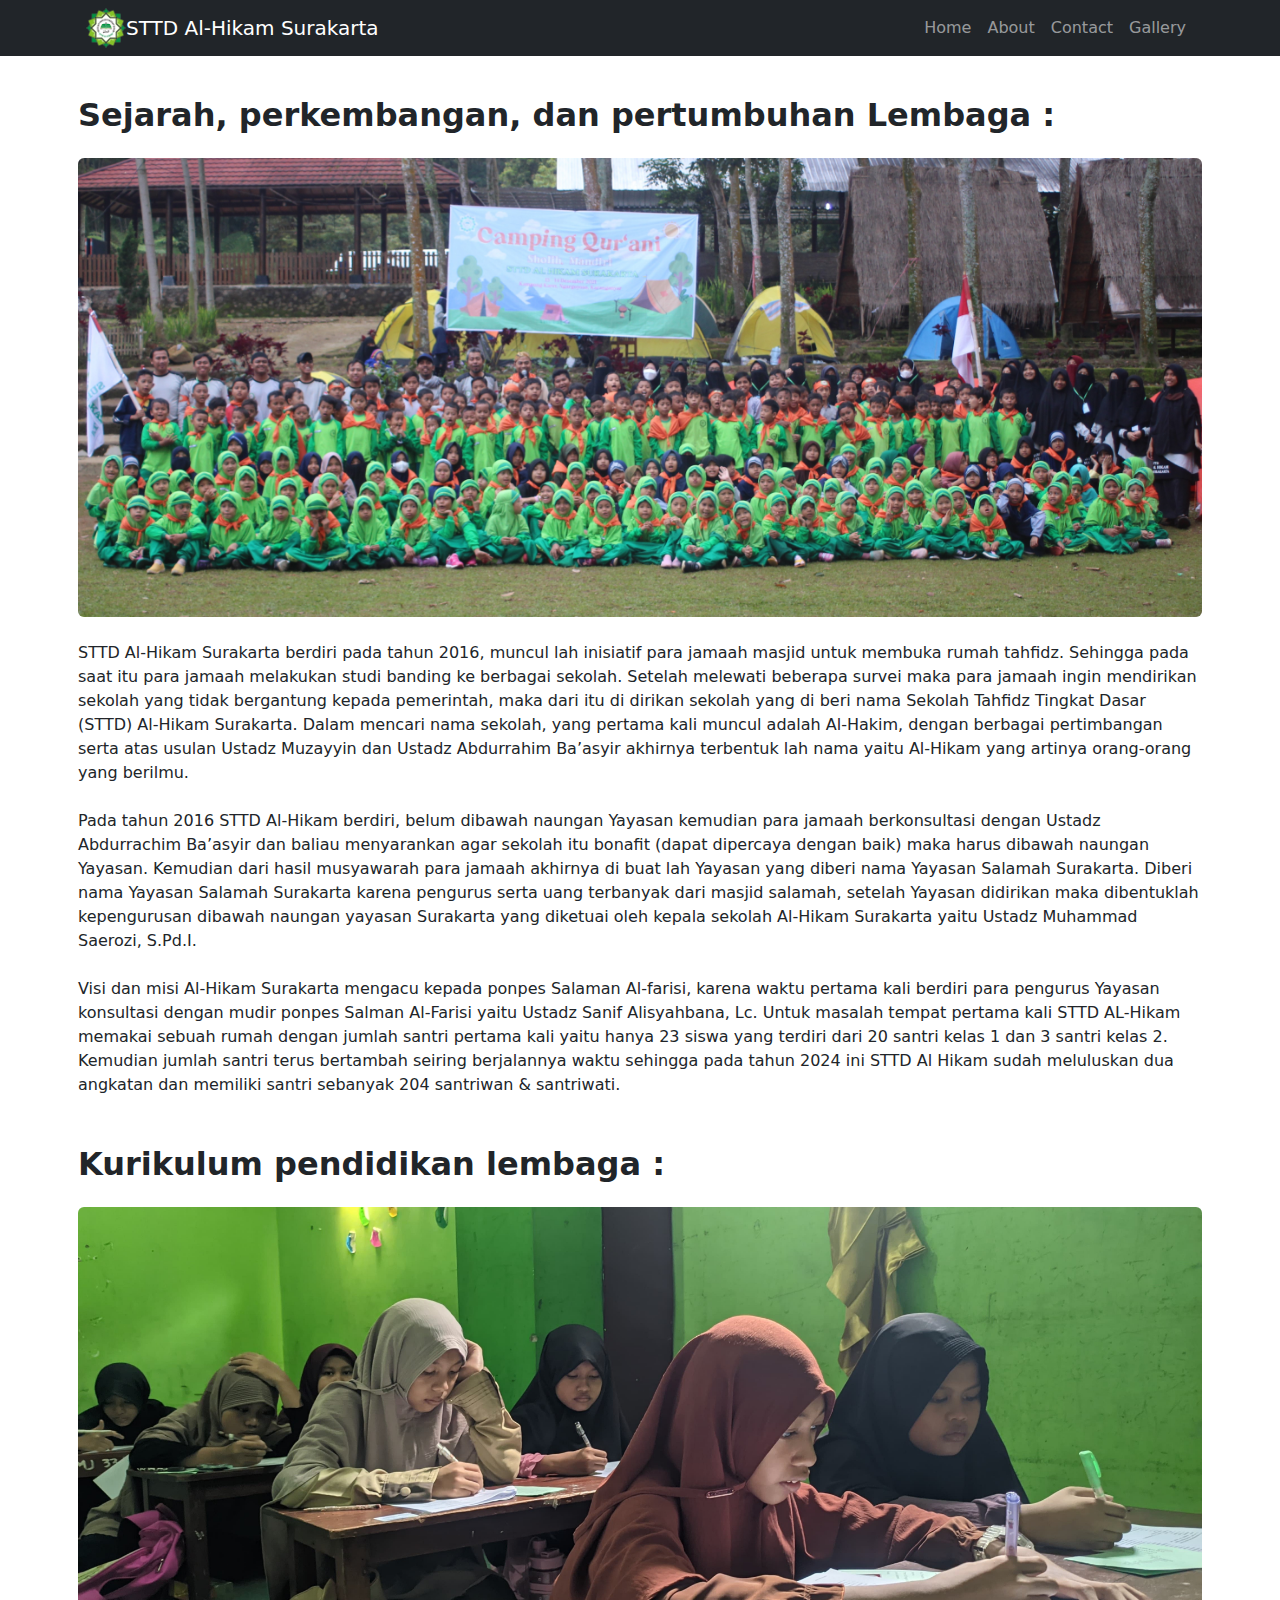
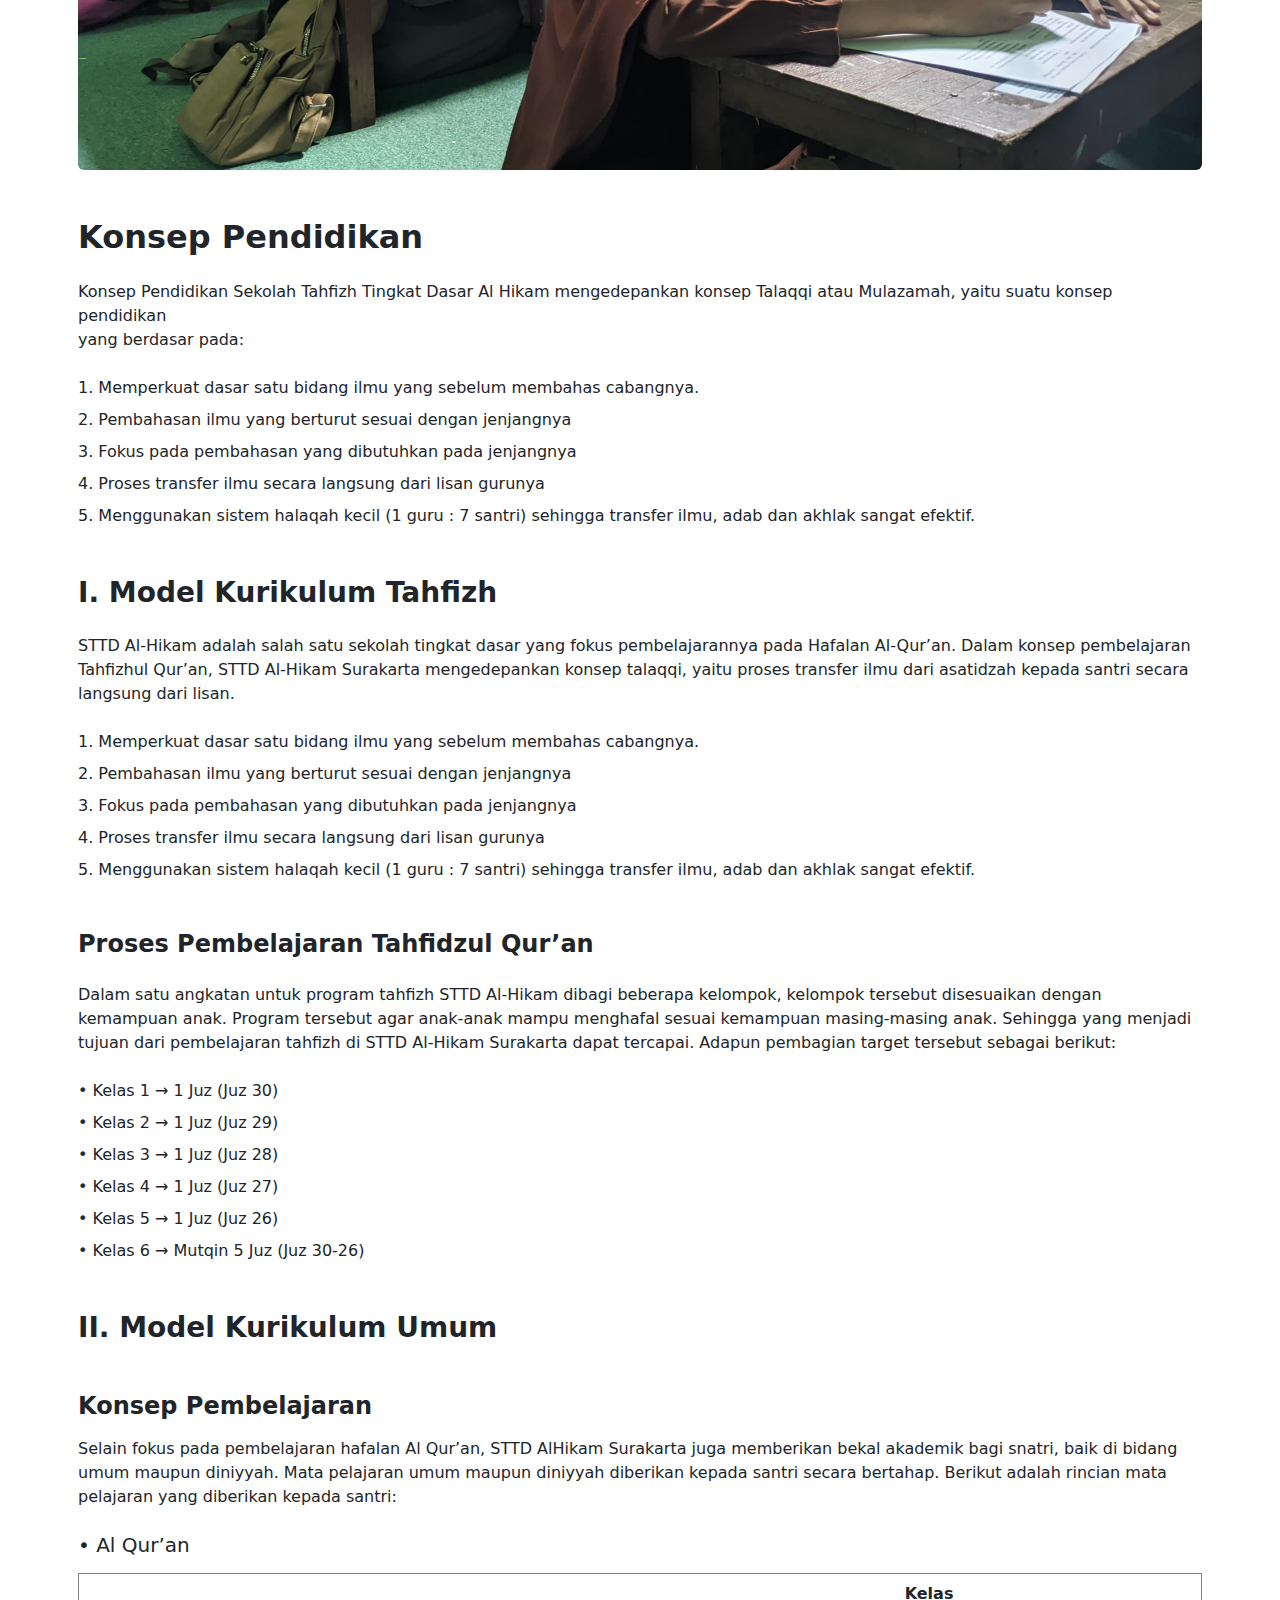
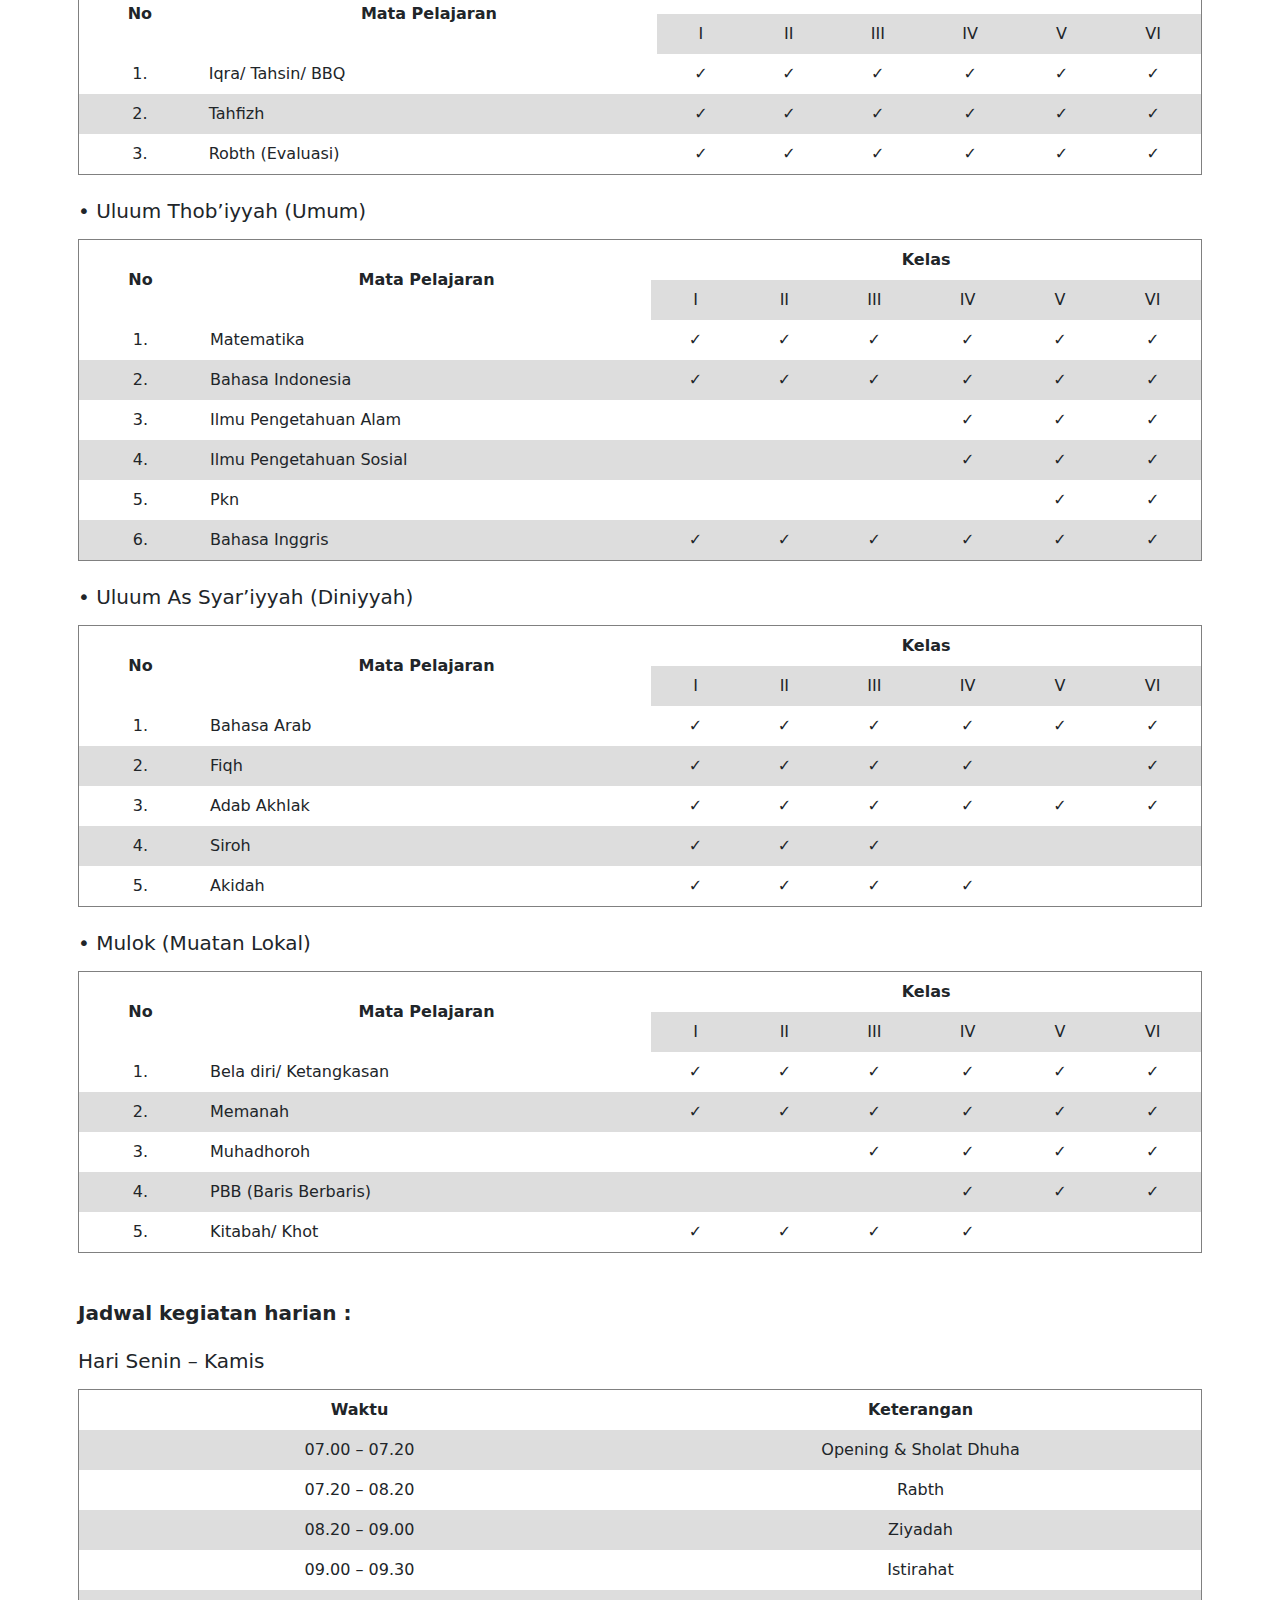
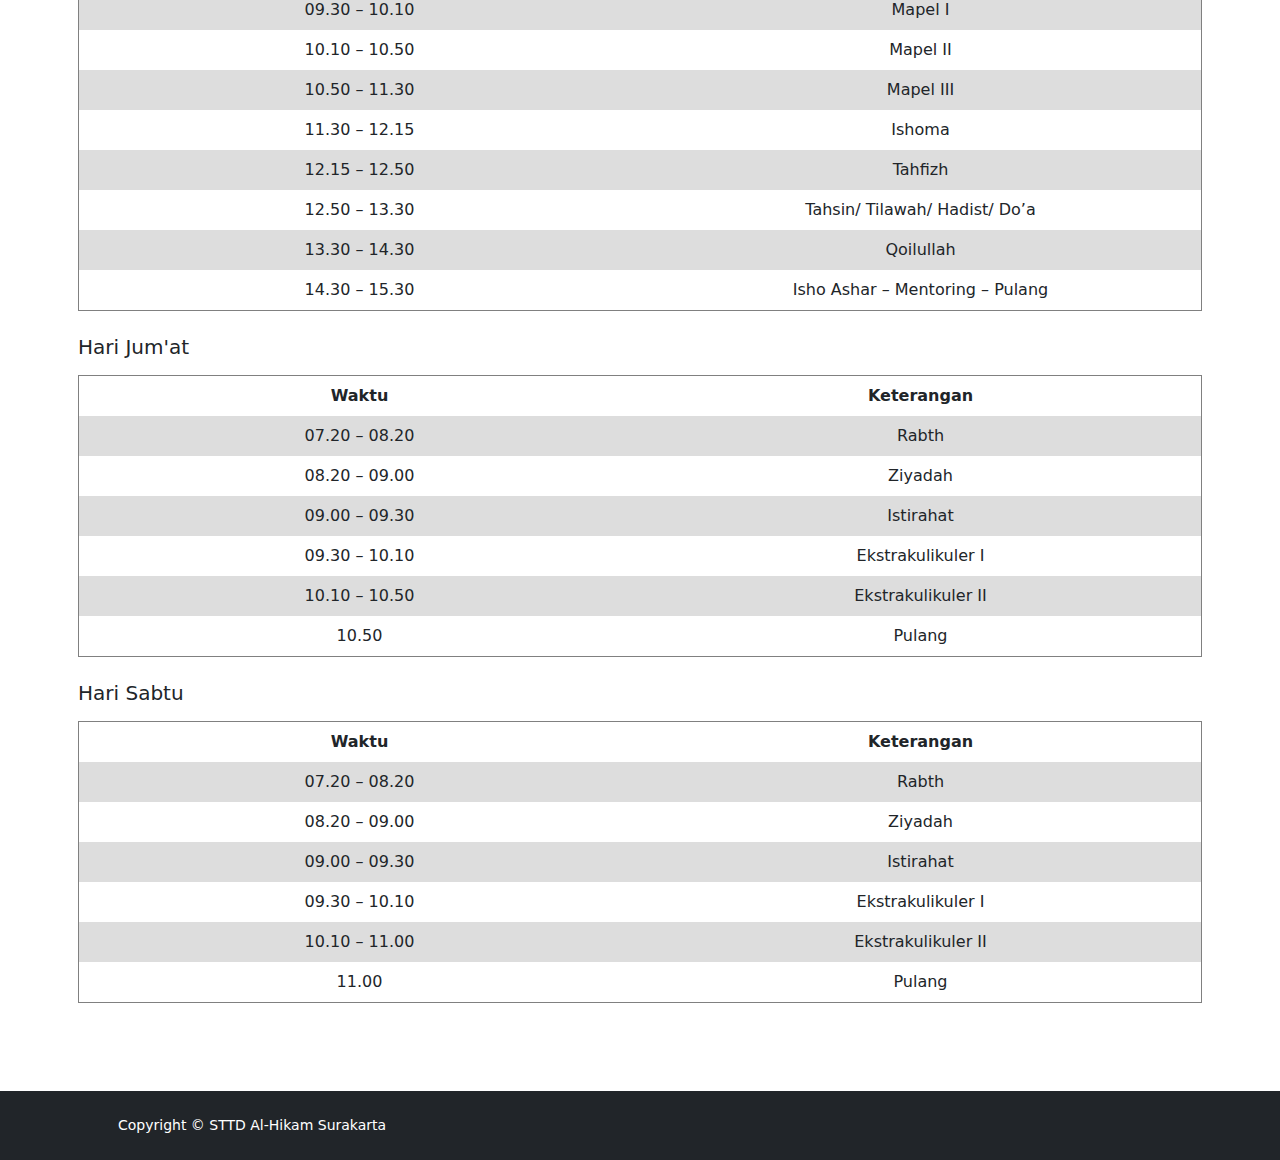
==== commit 1a31146d: "tiga" ====
--- a/about.html
+++ b/about.html
@@ -32,8 +32,8 @@
                 </div>
             </nav>
 
-            <section class="py-3 px-2">
-            <div class="container px-2 my-5">
+            <section class="py-3 px-3">
+            <div class="container px-2 my-4">
                 <div class="row gx-5">
                     <article>
                         <!-- Post header-->
@@ -212,7 +212,7 @@
                                   </tr>
                                   <tr>
                                     <td class="text-center">5.</td>
-                                    <td>Pendidikan Kewarganegaraan</td>
+                                    <td>Pkn</td>
                                     <td class="text-center"></td>
                                     <td class="text-center"></td>
                                     <td class="text-center"></td>
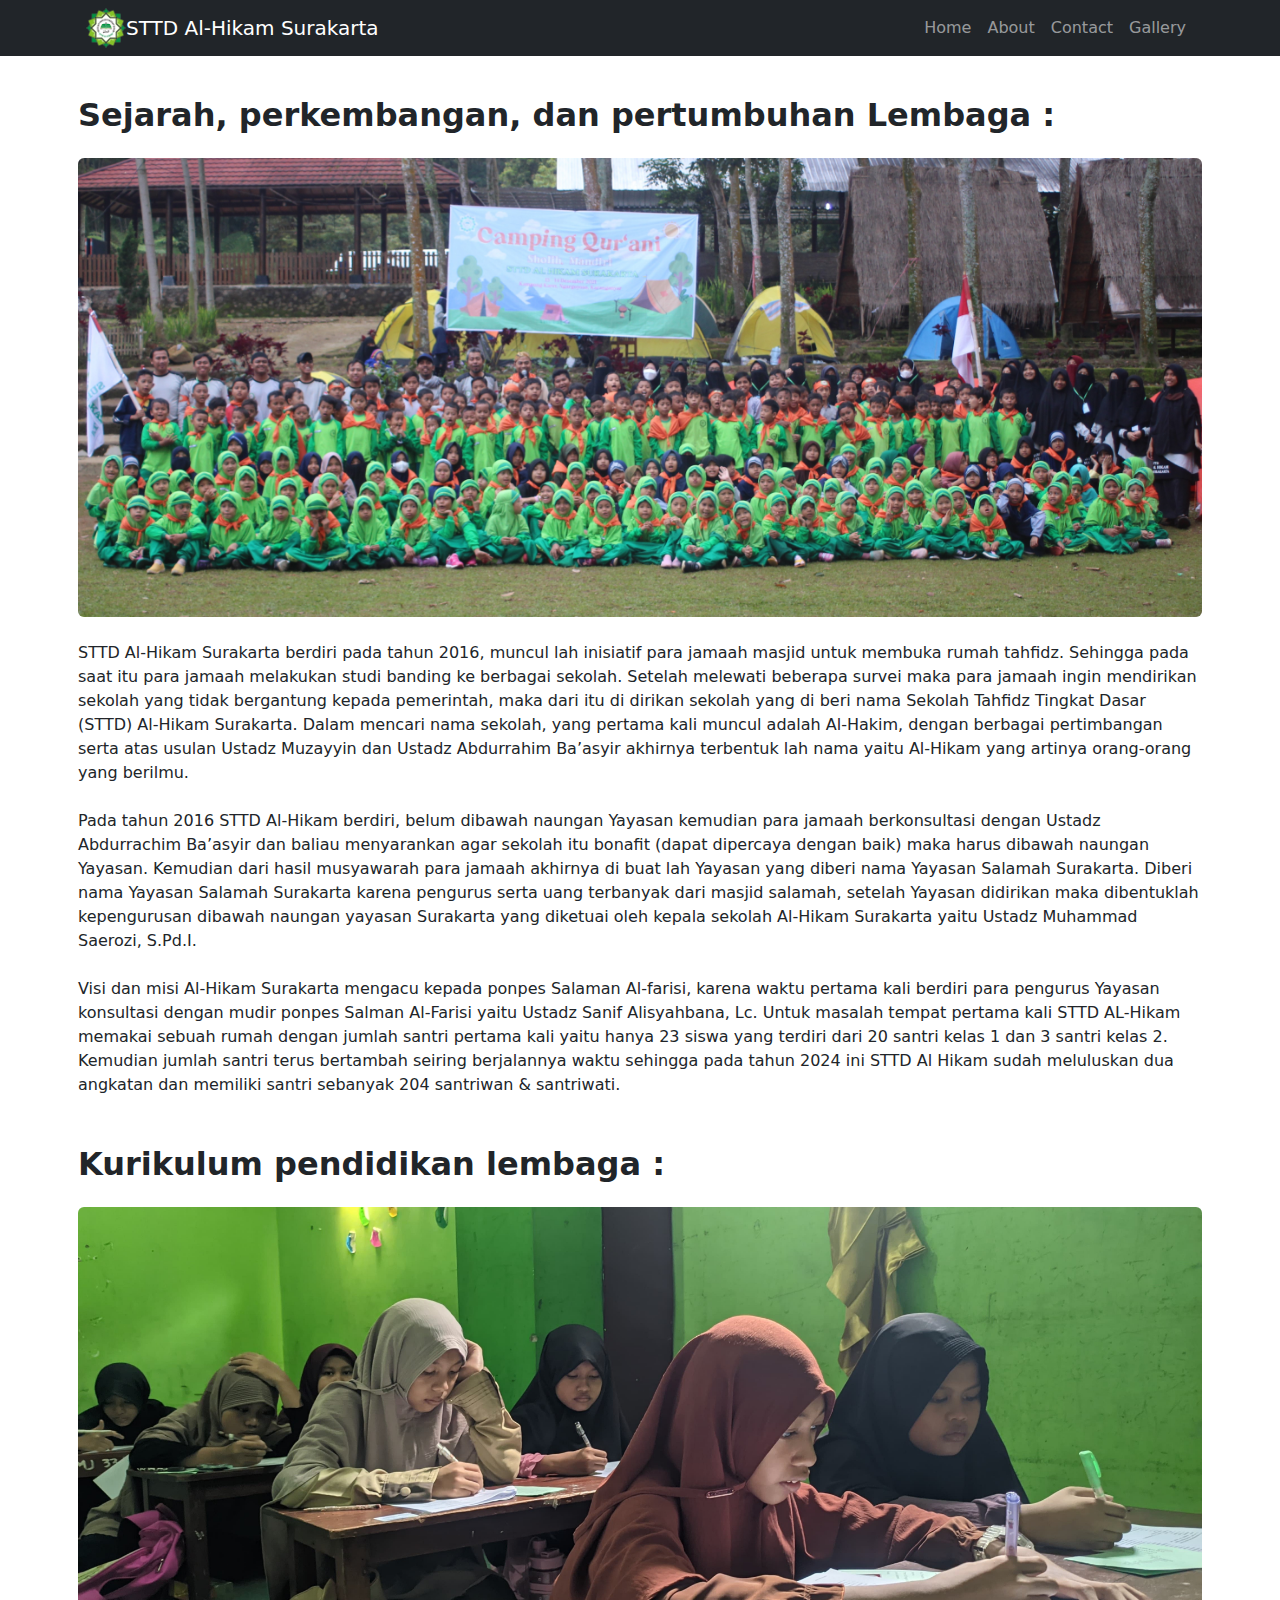
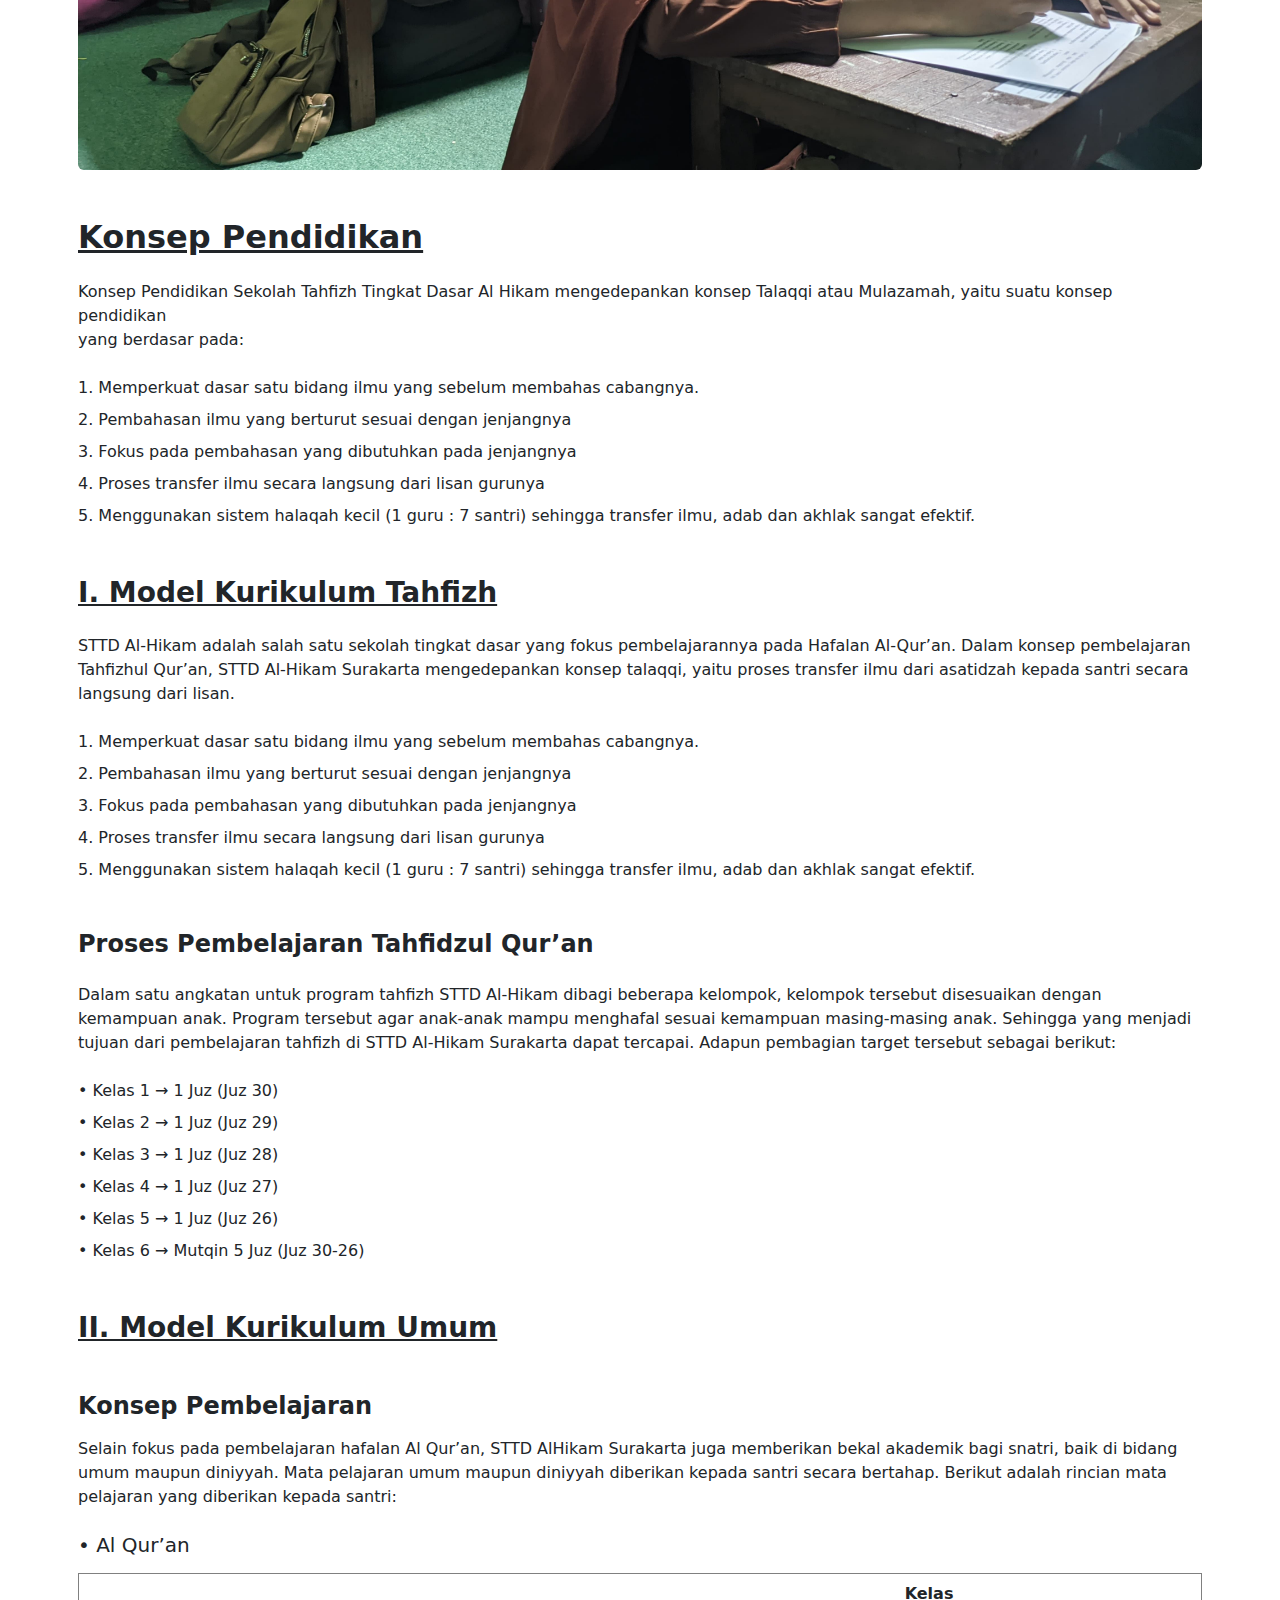
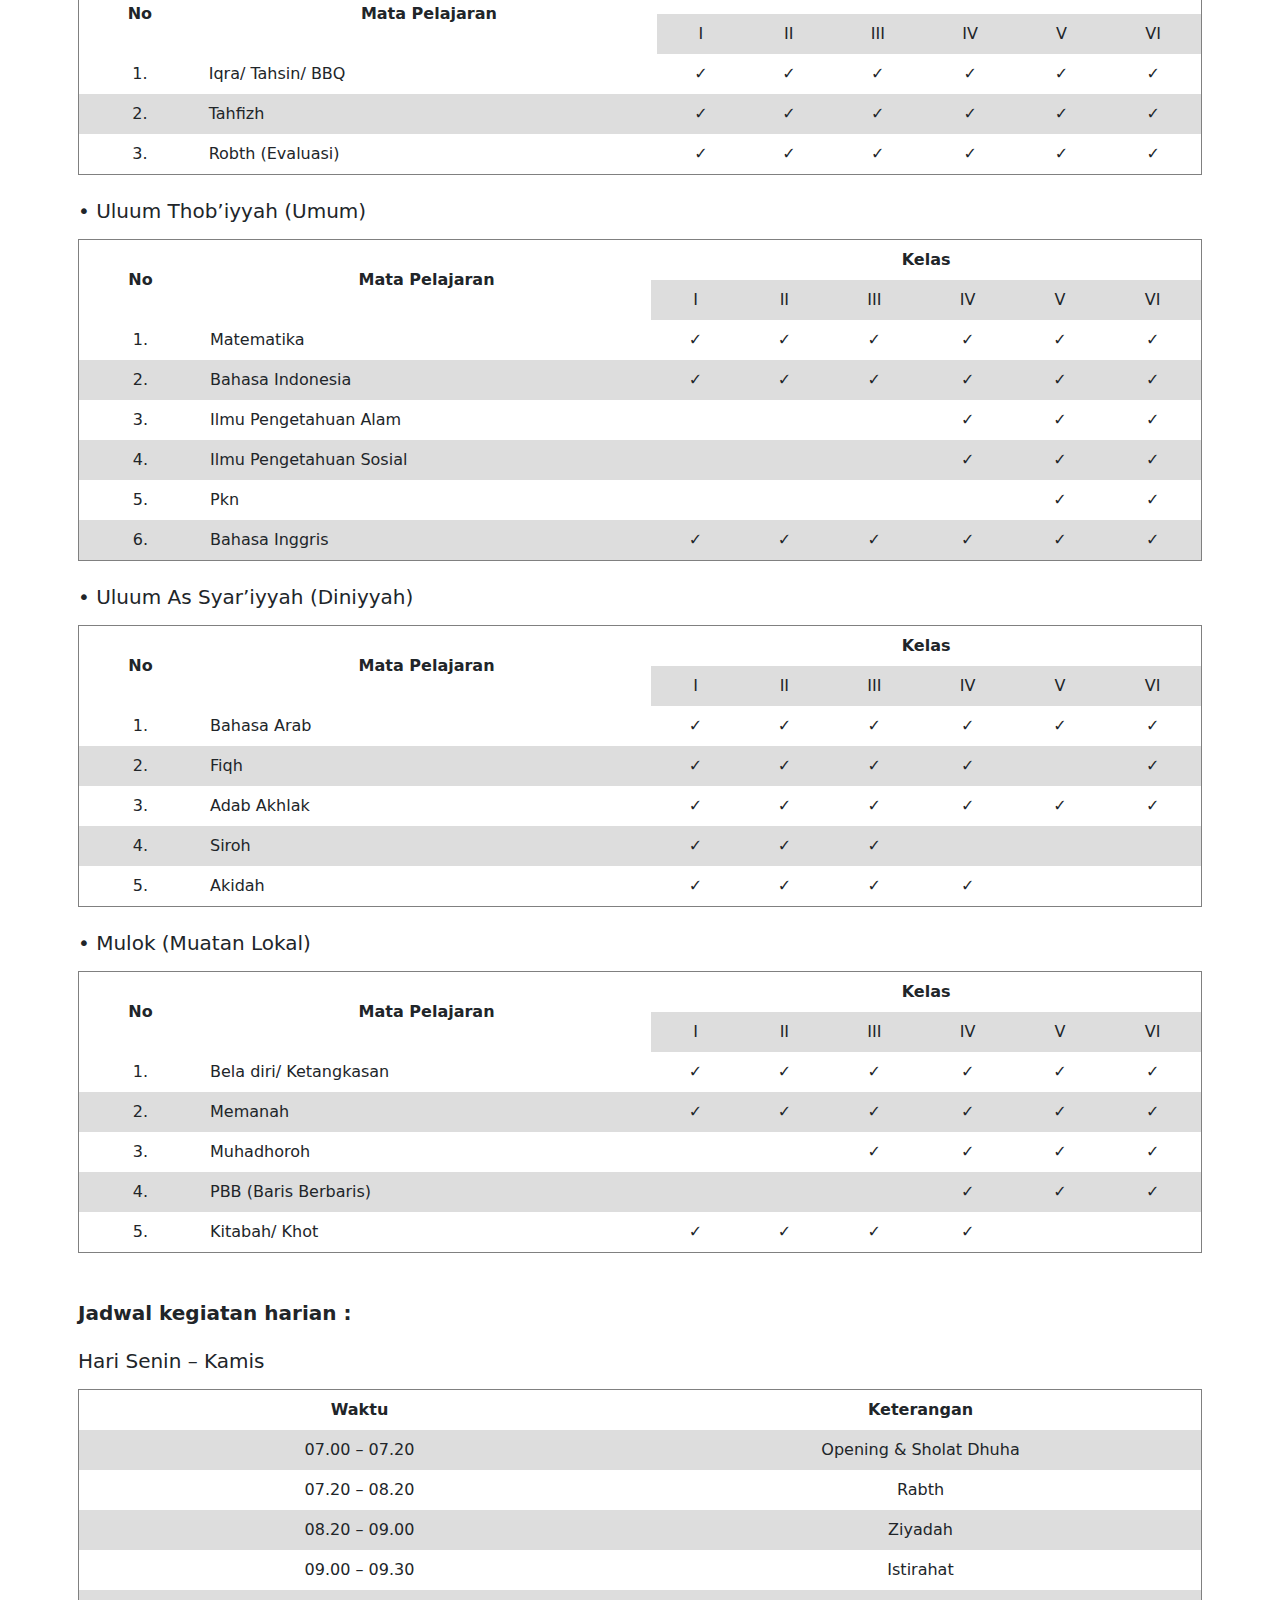
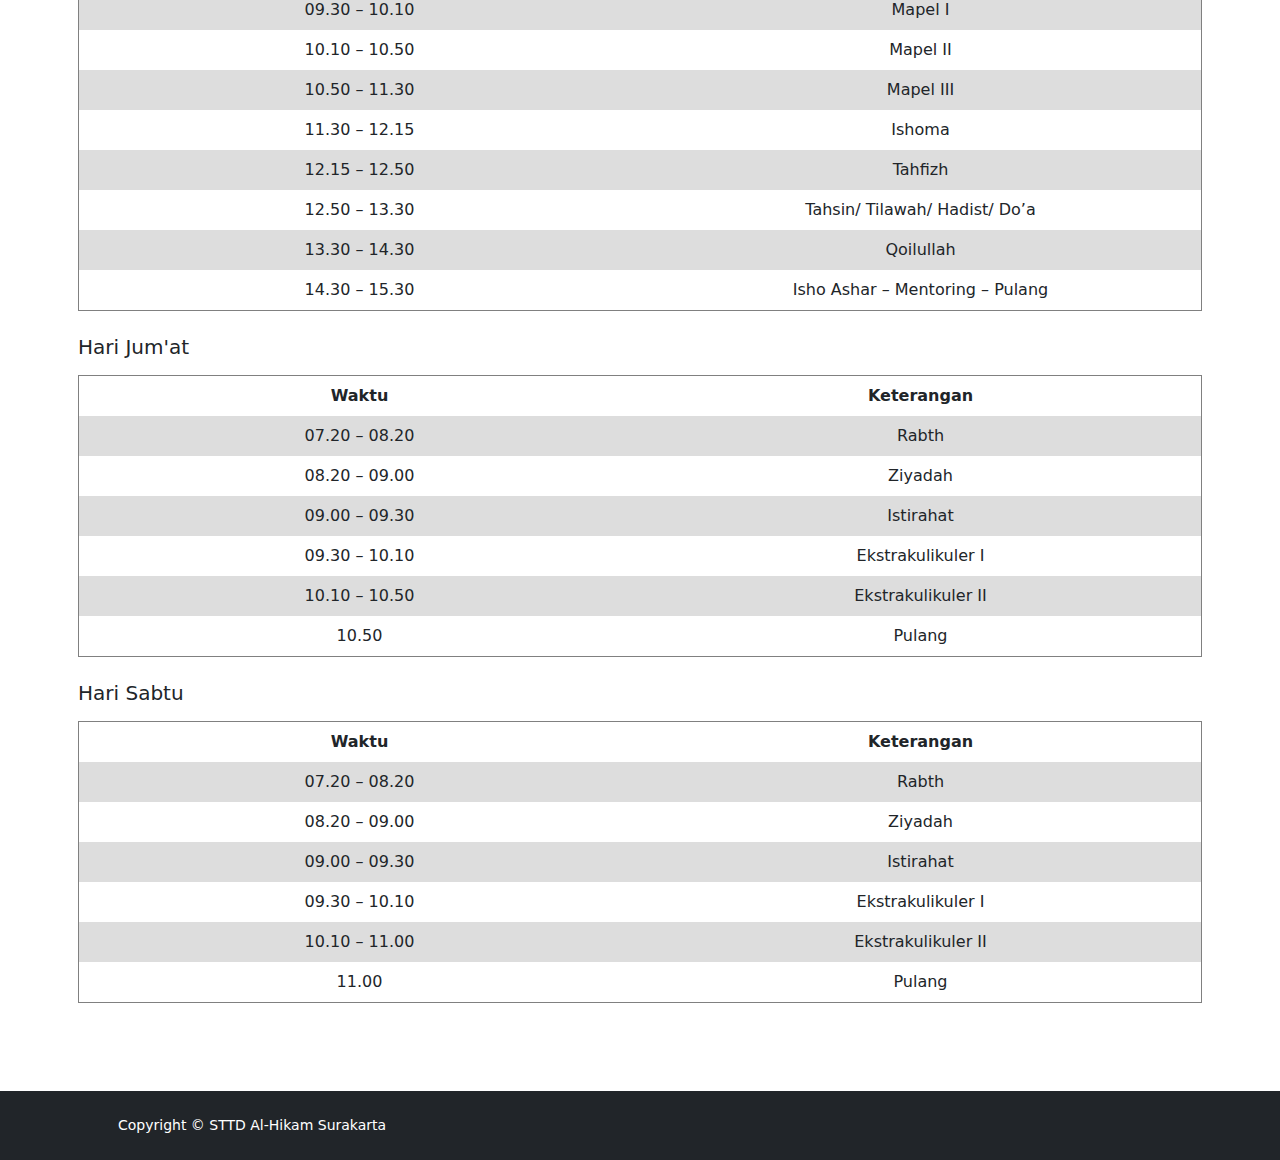
==== commit 02b1de38: "empat" ====
--- a/about.html
+++ b/about.html
@@ -76,7 +76,7 @@
                         <figure class="mb-5"><img class="img-fluid rounded" src="assets/UJIAN.jpg" alt="..." /></figure>
                         <!-- Post content-->
                         <section class="mb-5">
-                            <h2 class="fw-bolder mb-4 mt-5">Konsep Pendidikan</h2>
+                            <h2 class="fw-bolder mb-4 mt-5"><u>Konsep Pendidikan</u></h2>
                             <p class="mb-4">Konsep Pendidikan Sekolah Tahfizh Tingkat Dasar Al Hikam mengedepankan konsep Talaqqi atau Mulazamah, yaitu suatu konsep pendidikan<br> yang berdasar pada:</p>
                             <p class="mb-2">1. Memperkuat dasar satu bidang ilmu yang sebelum membahas cabangnya.</p>
                             <p class="mb-2">2.	Pembahasan ilmu yang berturut sesuai dengan jenjangnya</p>
@@ -85,7 +85,7 @@
                             <p class="mb-2">5.	Menggunakan sistem halaqah kecil (1 guru : 7 santri) sehingga transfer ilmu, adab dan akhlak sangat efektif.</p>
                         </section>
                         <section class="mb-5">
-                            <h3 class="fw-bolder mb-4 mt-5">I. Model Kurikulum Tahfizh</h3>
+                            <h3 class="fw-bolder mb-4 mt-5"><u>I. Model Kurikulum Tahfizh</u></h3>
                             <p class="mb-4">STTD Al-Hikam adalah salah satu sekolah tingkat dasar yang fokus pembelajarannya pada Hafalan Al-Qur’an. Dalam konsep pembelajaran Tahfizhul Qur’an, STTD Al-Hikam Surakarta mengedepankan konsep talaqqi, yaitu proses transfer ilmu dari asatidzah kepada santri secara langsung dari lisan. </p>
                             <p class="mb-2">1. Memperkuat dasar satu bidang ilmu yang sebelum membahas cabangnya.</p>
                             <p class="mb-2">2.	Pembahasan ilmu yang berturut sesuai dengan jenjangnya</p>
@@ -106,7 +106,7 @@
 
                         </section>
                         <section class="mb-5">
-                            <h3 class="fw-bolder mb-4 mt-5">II. Model Kurikulum Umum </h3>
+                            <h3 class="fw-bolder mb-4 mt-5"><u>II. Model Kurikulum Umum </u></h3>
                             <h4 class="fw-bolder mb-3 mt-5">Konsep Pembelajaran </h4>
                             <p class="mb-4">Selain fokus pada pembelajaran hafalan Al Qur’an, STTD AlHikam Surakarta juga memberikan bekal akademik bagi snatri, baik di bidang umum maupun diniyyah. Mata pelajaran umum maupun diniyyah diberikan kepada santri secara bertahap. Berikut adalah rincian mata pelajaran yang diberikan kepada santri: </p>
                             <h5 class="mb-3">• Al Qur’an </h5>
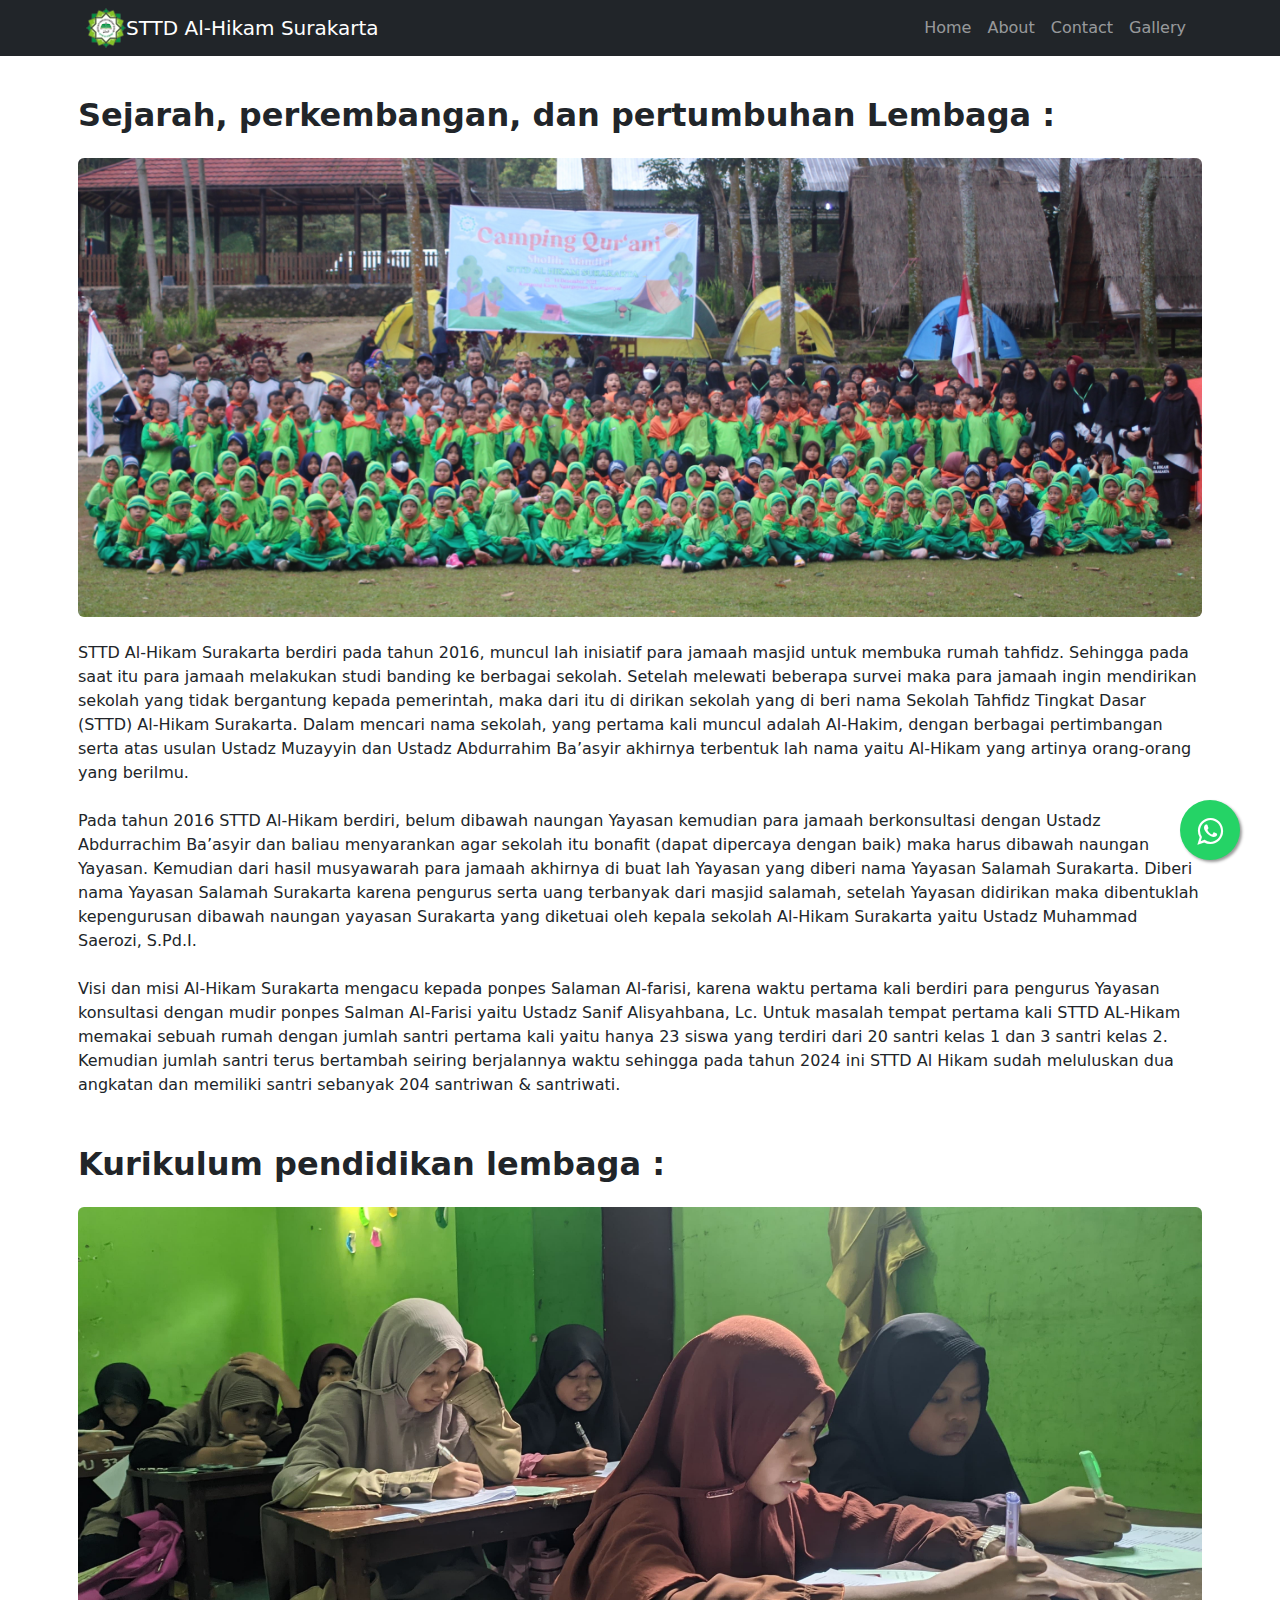
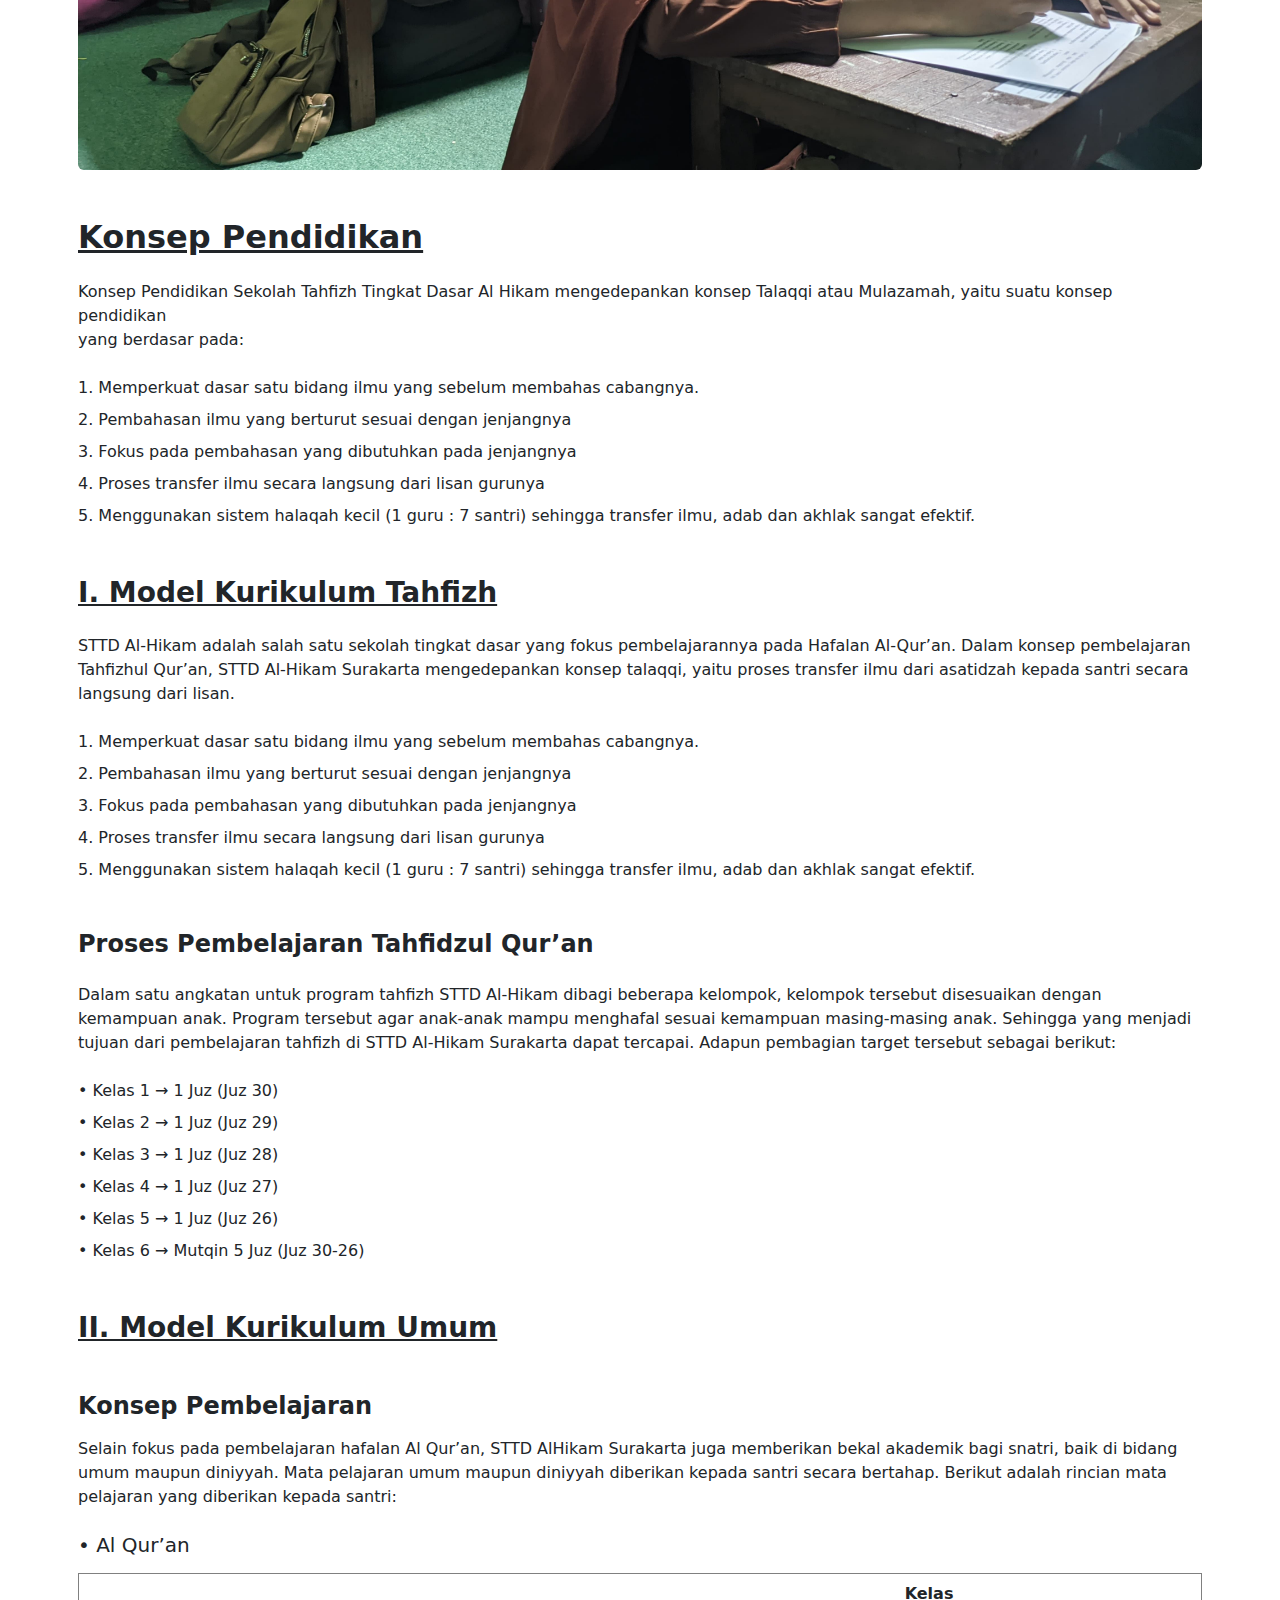
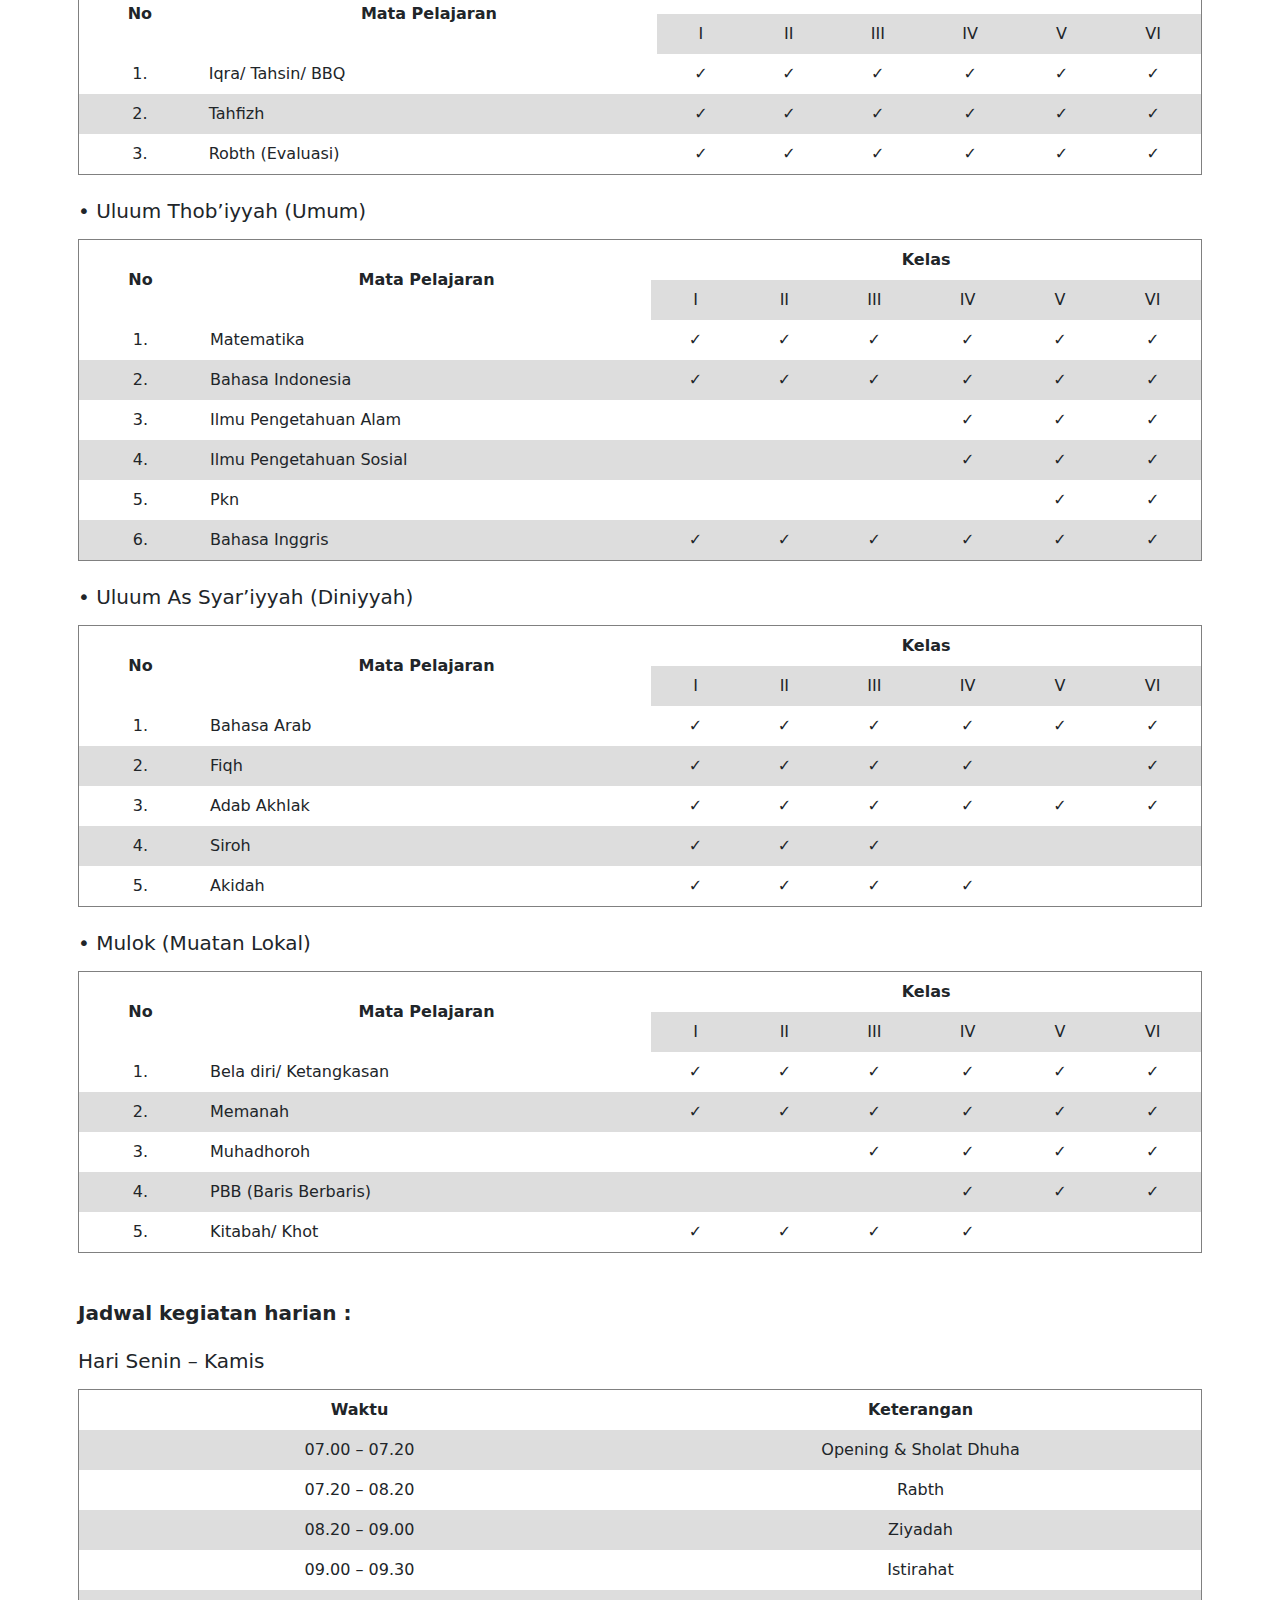
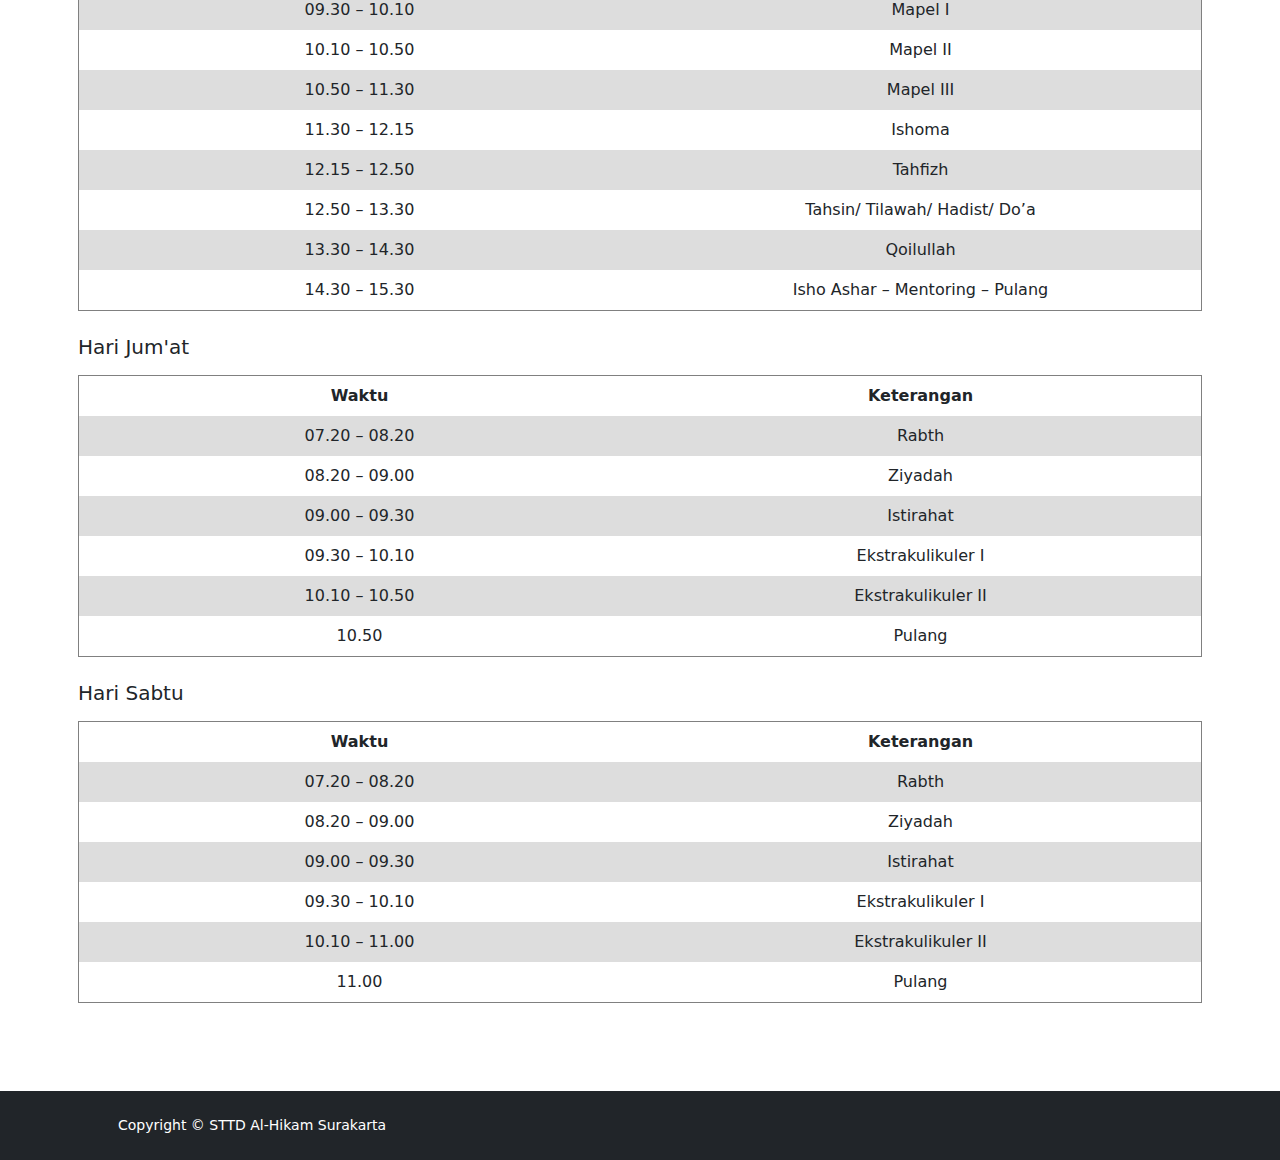
==== commit 48c43be0: "wa floating" ====
--- a/about.html
+++ b/about.html
@@ -12,6 +12,10 @@
         <link href="https://cdn.jsdelivr.net/npm/bootstrap-icons@1.5.0/font/bootstrap-icons.css" rel="stylesheet" />
         <!-- Core theme CSS (includes Bootstrap)-->
         <link href="css/styles.css" rel="stylesheet" />
+        <link rel="stylesheet" href="https://maxcdn.bootstrapcdn.com/font-awesome/4.5.0/css/font-awesome.min.css">
+        <a href="https://wa.me/6281338334337" class="float" target="_blank">
+        <i class="fa fa-whatsapp my-float"></i>
+        </a>
     </head>
     <body class="d-flex flex-column">
         <main class="flex-shrink-0">
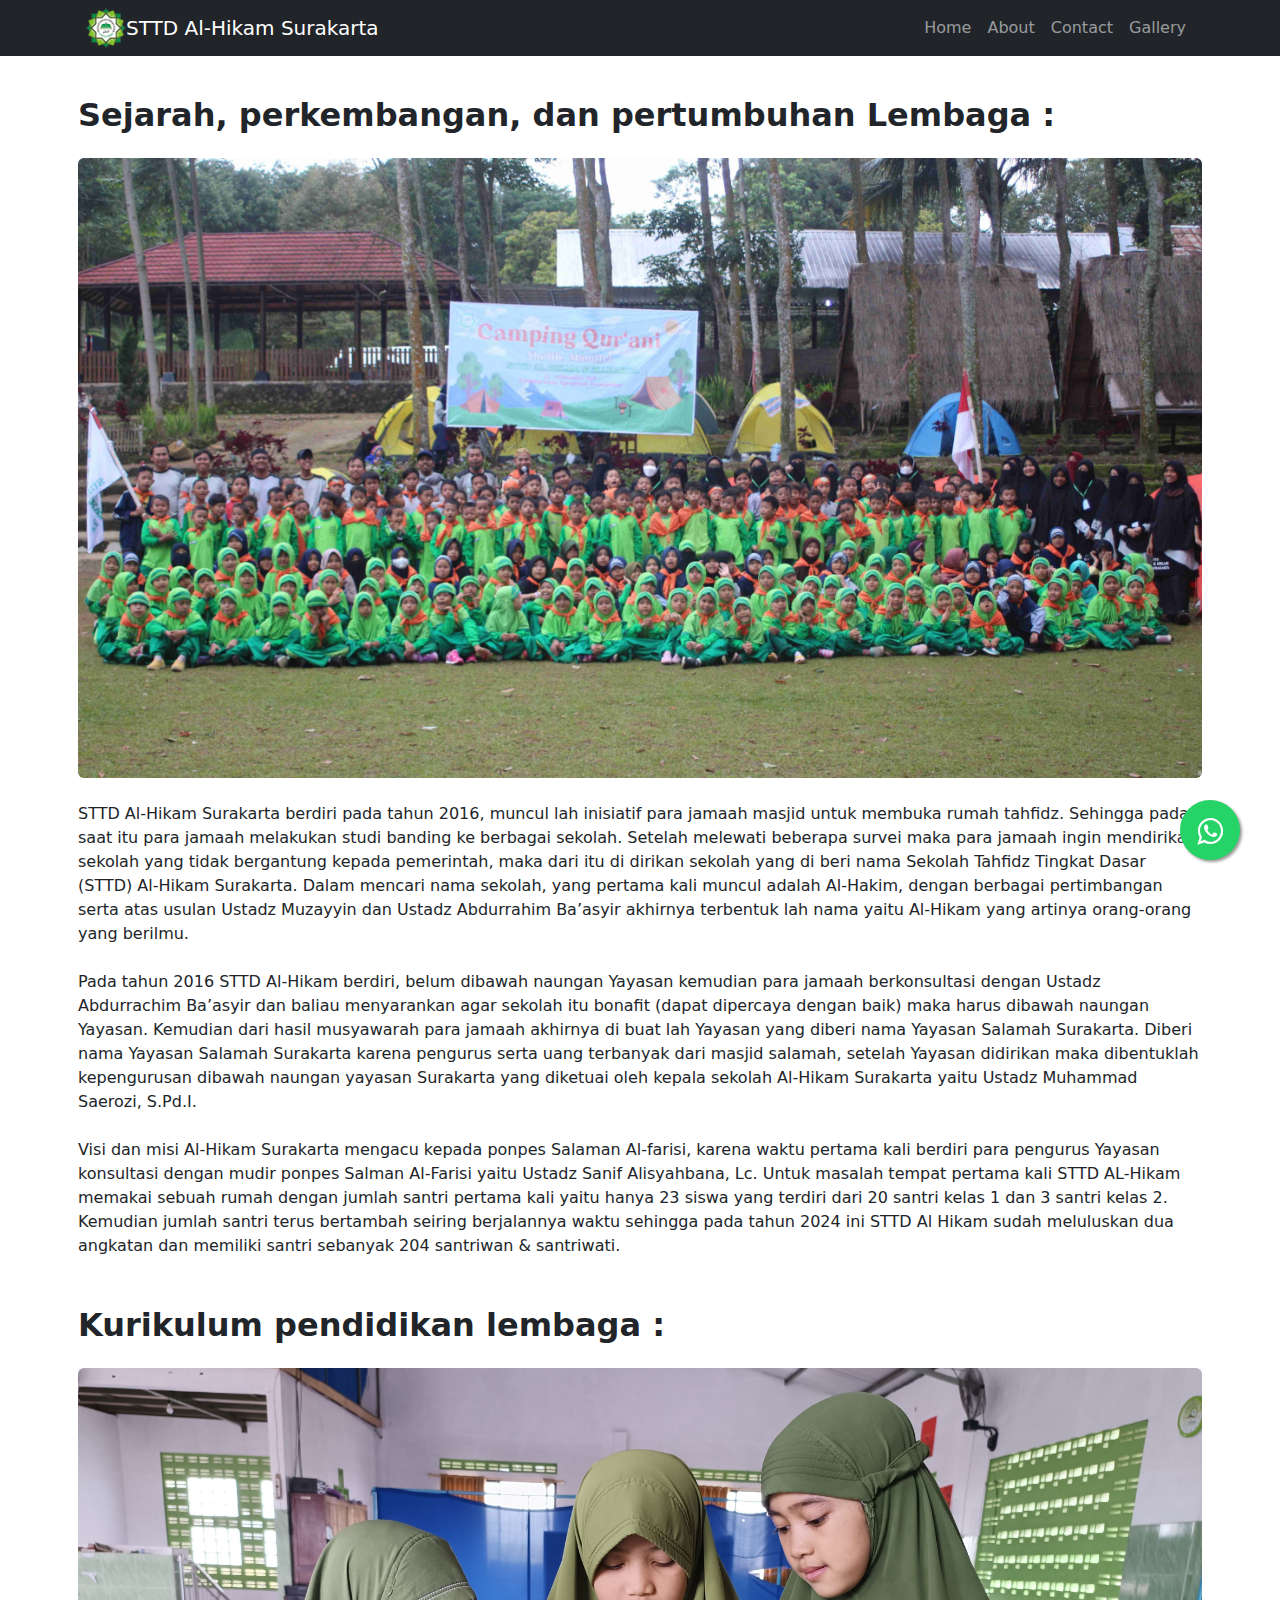
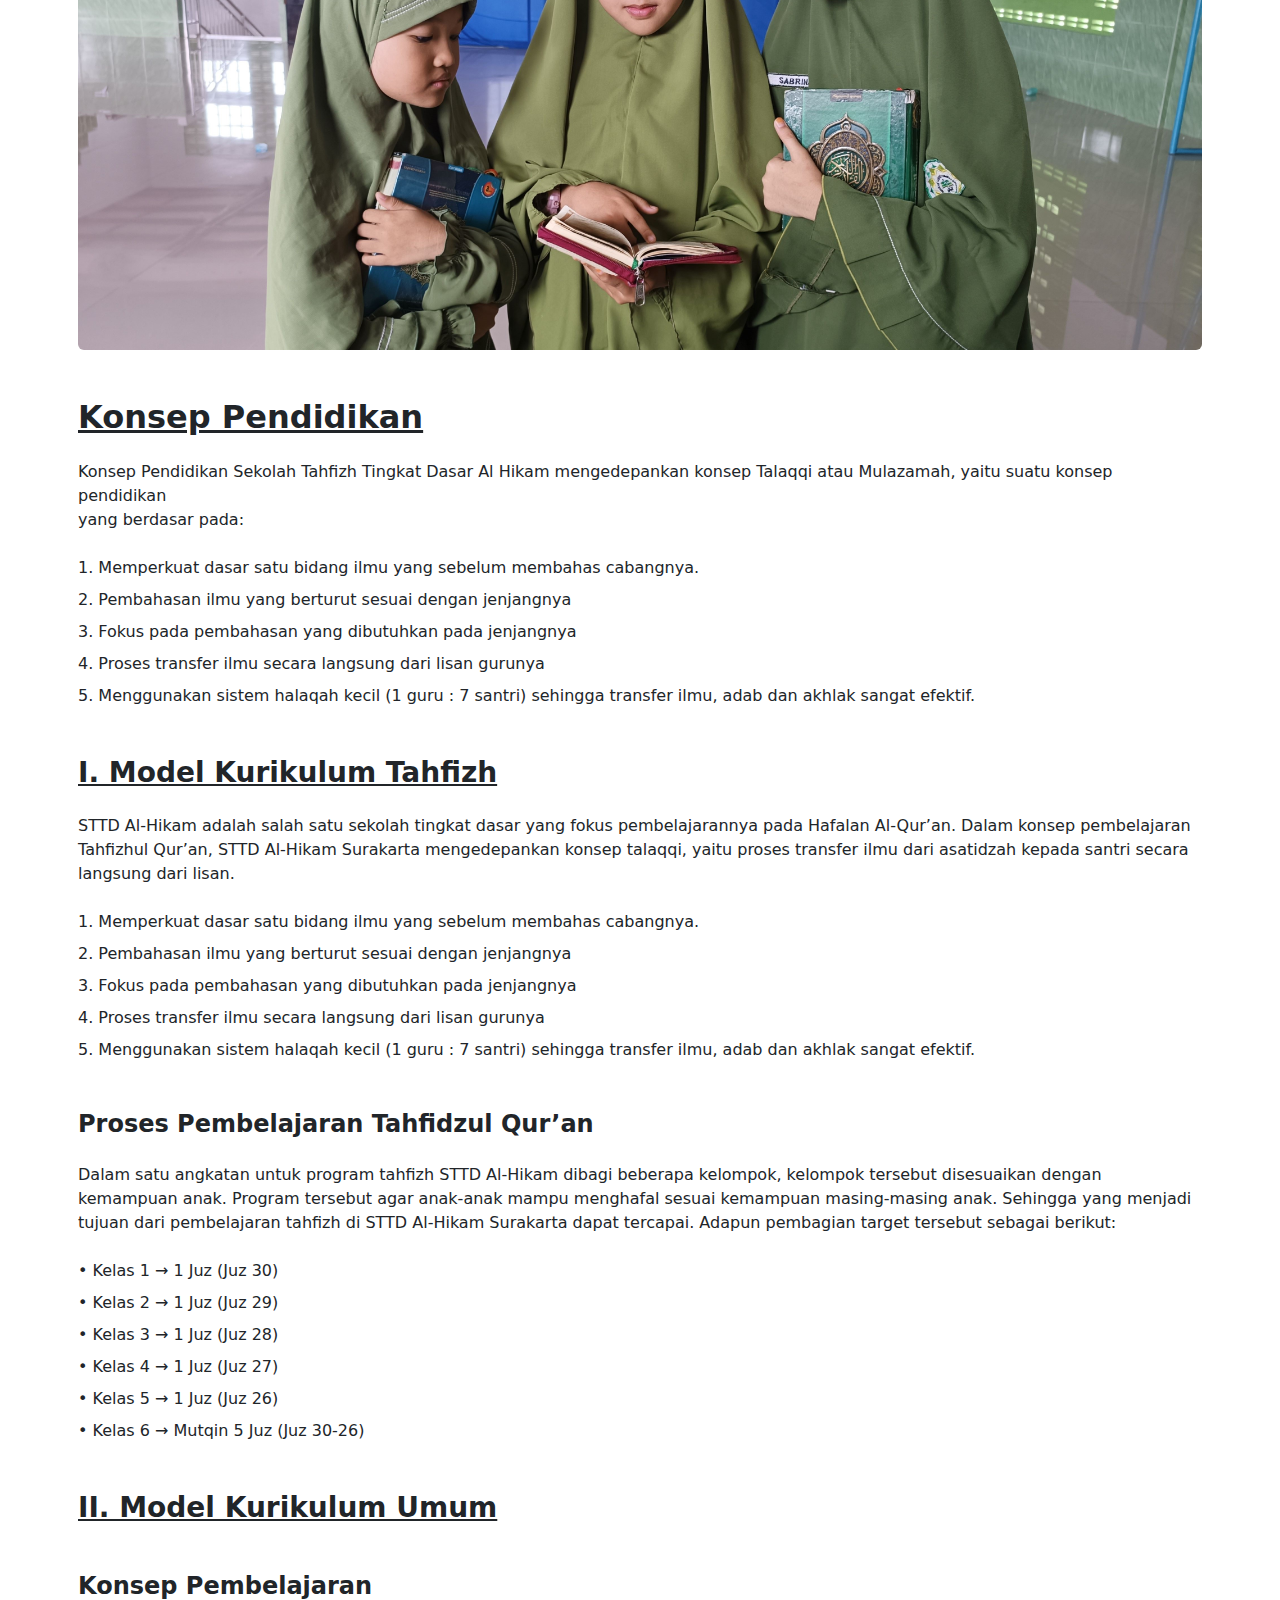
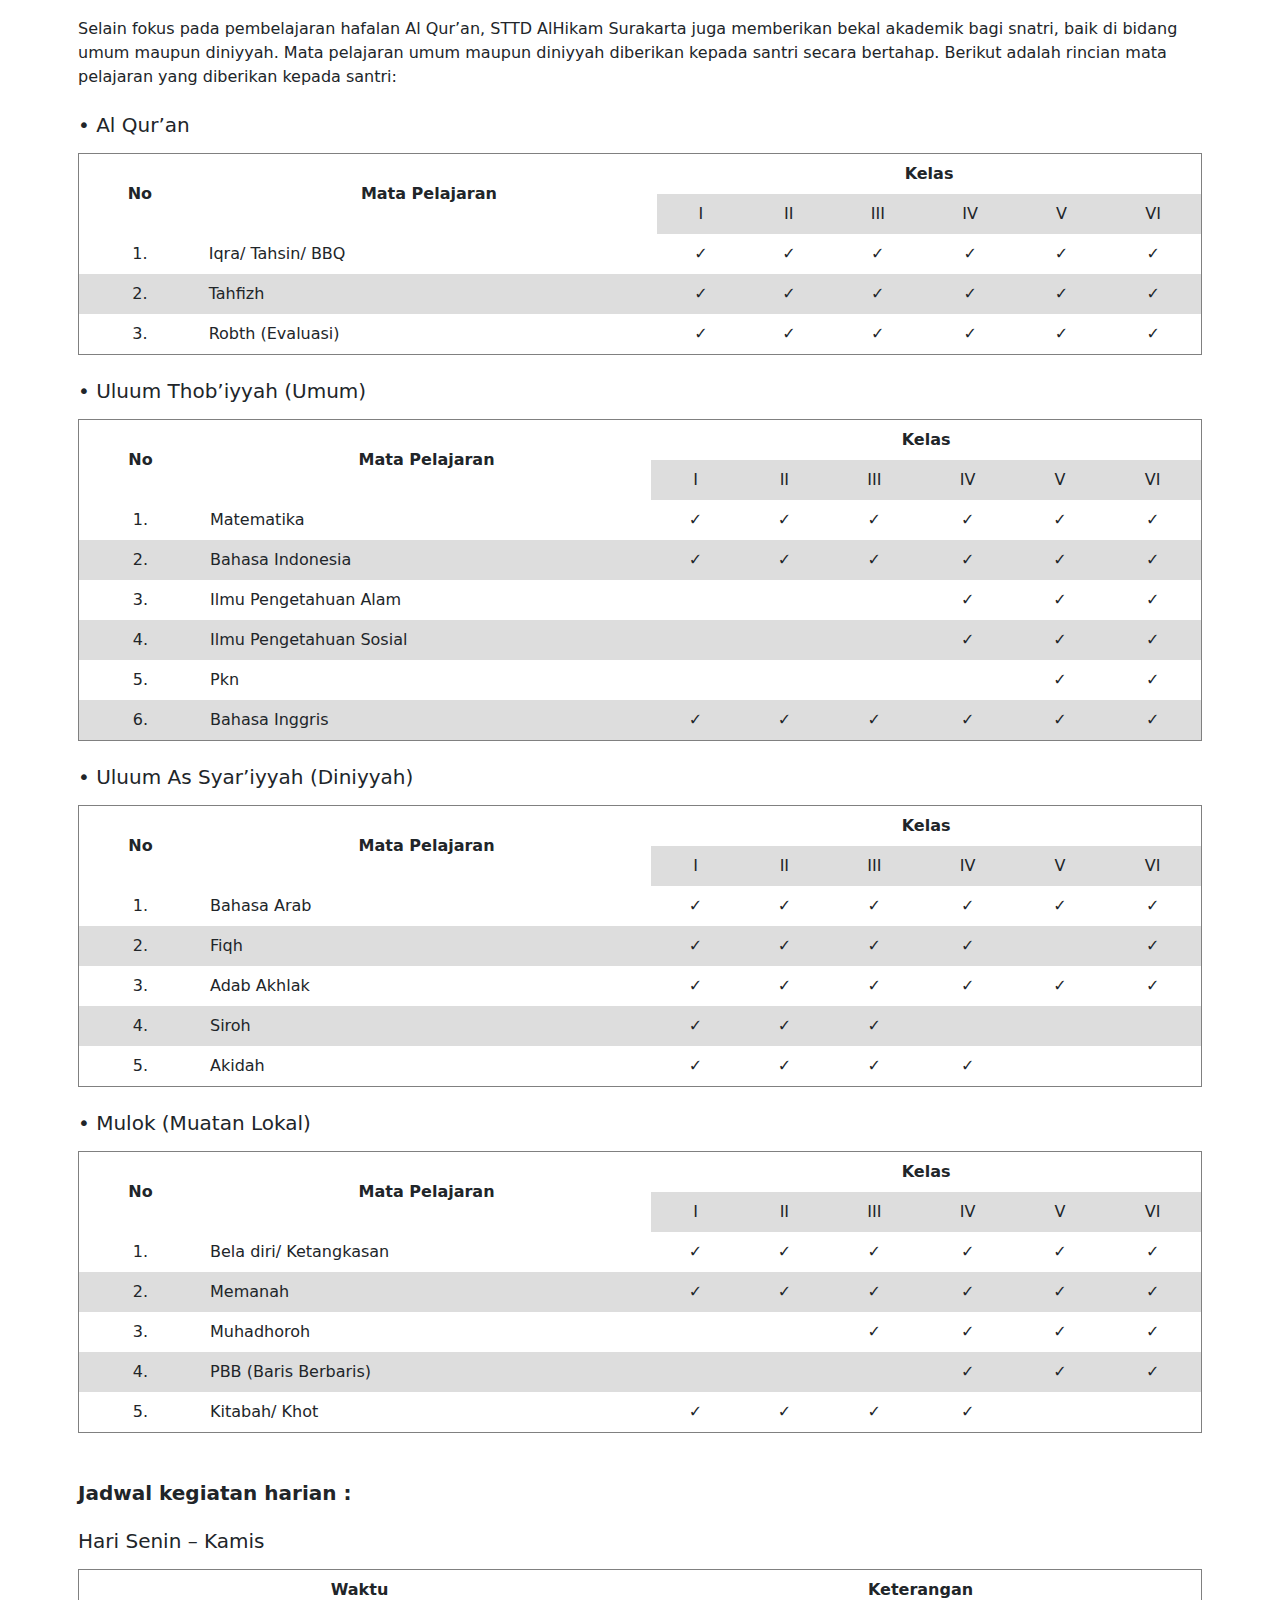
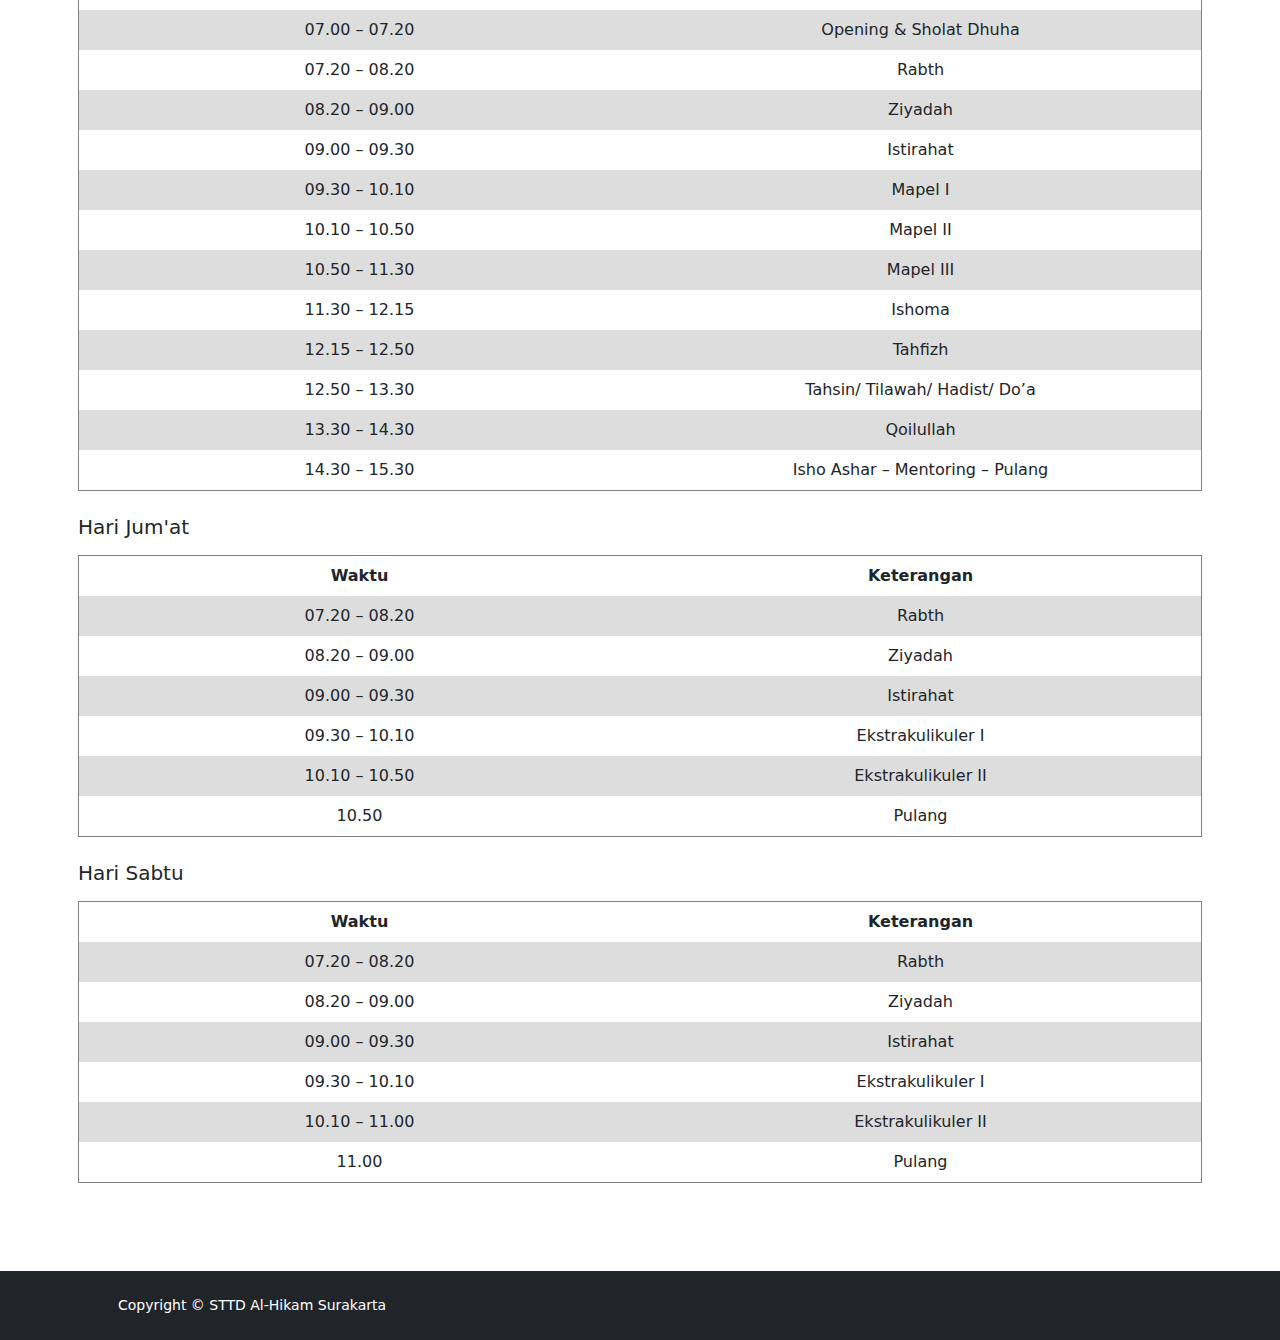
==== commit 0faa626d: "enam" ====
--- a/about.html
+++ b/about.html
@@ -52,7 +52,7 @@
                             <a class="badge bg-secondary text-decoration-none link-light" href="#!">Freebies</a> -->
                         </header>
                         <!-- Preview image figure-->
-                        <figure class="mb-4"><img class="img-fluid rounded" src="assets/mukhoyyam23.JPG" alt="..." /></figure>
+                        <figure class="mb-4"><img class="img-fluid rounded" src="assets/10.JPG" alt="..." /></figure>
                         <!-- Post content-->
                         <section class="mb-5">
                             <p class="mb-4">STTD Al-Hikam Surakarta berdiri pada tahun 2016, muncul lah inisiatif para jamaah masjid untuk membuka rumah tahfidz. Sehingga pada saat itu para jamaah melakukan studi banding ke berbagai sekolah. Setelah melewati beberapa survei maka para jamaah ingin mendirikan sekolah yang tidak bergantung kepada pemerintah, maka dari itu di dirikan sekolah yang di beri nama Sekolah Tahfidz Tingkat Dasar (STTD) Al-Hikam Surakarta. Dalam mencari nama sekolah, yang pertama kali muncul adalah Al-Hakim, dengan berbagai pertimbangan serta atas usulan Ustadz Muzayyin dan Ustadz Abdurrahim Ba’asyir akhirnya terbentuk lah nama yaitu Al-Hikam yang artinya orang-orang yang berilmu.</p>
@@ -77,7 +77,7 @@
                             <a class="badge bg-secondary text-decoration-none link-light" href="#!">Freebies</a> -->
                         </header>
                         <!-- Preview image figure-->
-                        <figure class="mb-5"><img class="img-fluid rounded" src="assets/UJIAN.jpg" alt="..." /></figure>
+                        <figure class="mb-5"><img class="img-fluid rounded" src="assets/1.jpg" alt="..." /></figure>
                         <!-- Post content-->
                         <section class="mb-5">
                             <h2 class="fw-bolder mb-4 mt-5"><u>Konsep Pendidikan</u></h2>
